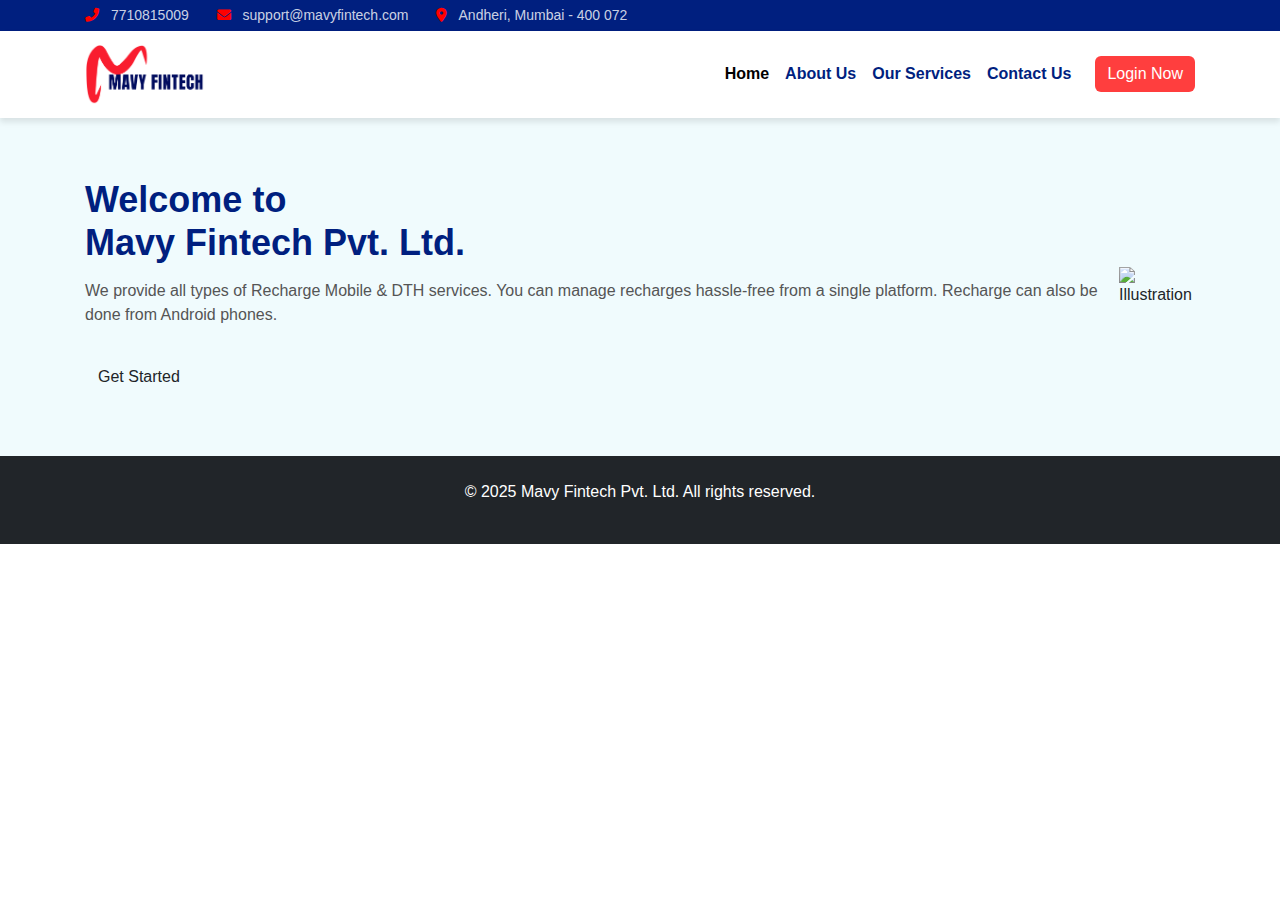
==== index.html @ a32005d6 "first commit" ====
<!DOCTYPE html>
<html lang="en">
<head>
  <meta charset="UTF-8">
  <meta name="viewport" content="width=device-width, initial-scale=1.0">
  <title>Mavy Fintech Pvt. Ltd.</title>
  <!-- Bootstrap CSS -->
  <link href="https://cdn.jsdelivr.net/npm/bootstrap@5.3.0-alpha1/dist/css/bootstrap.min.css" rel="stylesheet">
  <link href="css/bootstrap-grid.min.css" rel="stylesheet">
  <!-- OwlCarousel CSS -->
  <link rel="stylesheet" href="https://cdnjs.cloudflare.com/ajax/libs/OwlCarousel2/2.3.4/assets/owl.carousel.min.css">
  <link rel="stylesheet" href="https://cdnjs.cloudflare.com/ajax/libs/OwlCarousel2/2.3.4/assets/owl.theme.default.min.css">
  <!-- Font Awesome for Icons -->
  <link href="https://cdnjs.cloudflare.com/ajax/libs/font-awesome/6.0.0-beta3/css/all.min.css" rel="stylesheet">
    <!-- Styles.css -->
    <link href="css/styles.css" rel="stylesheet">
  <!-- Custom CSS -->
</head>
<body>

<!-- Top Bar -->
<div class="top-bar">
  <div class="container contact-info">
    <div>
      <i class="fas fa-phone-alt me-2" style="color: red;"></i> <span>7710815009</span>
      <i class="fas fa-envelope ms-4 me-2" style="color: red;"></i> <a href="mailto:support@mavyfintech.com"> <span>support@mavyfintech.com</span></a>
      <i class="fas fa-map-marker-alt ms-4 me-2" style="color: red;"></i> <span>Andheri, Mumbai - 400 072</span>
    </div>
  </div>
</div>

<!-- Navbar -->
<nav class="navbar navbar-expand-lg">
  <div class="container">
    <a class="navbar-brand" href="#">
      <img src="img/mavylogo.png" alt="Logo" style="width: 120px;">
    </a>
    <button class="navbar-toggler" type="button" data-bs-toggle="collapse" data-bs-target="#navbarNav">
      <span class="navbar-toggler-icon"></span>
    </button>
    <div class="collapse navbar-collapse" id="navbarNav">
      <ul class="navbar-nav ms-auto">
        <li class="nav-item"><a class="nav-link active" href="#">Home</a></li>
        <li class="nav-item"><a class="nav-link" href="#about">About Us</a></li>
        <li class="nav-item"><a class="nav-link" href="#services">Our Services</a></li>
        <li class="nav-item"><a class="nav-link" href="#contact">Contact Us</a></li>
      </ul>
      <a href="#login" class="btn ms-3">Login Now</a>
    </div>
  </div>
</nav>

<!-- Hero Section -->
<section class="hero-section">
  <div class="container">
    <div class="content">
      <div>
        <h1 class="hero-text">Welcome to <br>Mavy Fintech Pvt. Ltd.</h1>
        <p class="hero-subtext">We provide all types of Recharge Mobile & DTH services. You can manage recharges hassle-free from a single platform. Recharge can also be done from Android phones.</p>
        <a href="#" class="btn btn-red mt-3">Get Started</a>
      </div>
      <div>
        <img src="illustration.png" alt="Illustration">
      </div>
    </div>
  </div>
</section>

<!-- Footer -->
<footer class="text-center py-4 bg-dark text-white">
  <p>&copy; 2025 Mavy Fintech Pvt. Ltd. All rights reserved.</p>
</footer>

<!-- Scripts -->
<script src="https://cdn.jsdelivr.net/npm/bootstrap@5.3.0-alpha1/dist/js/bootstrap.bundle.min.js"></script>
<script src="https://cdnjs.cloudflare.com/ajax/libs/jquery/3.6.0/jquery.min.js"></script>
<script src="https://cdnjs.cloudflare.com/ajax/libs/OwlCarousel2/2.3.4/owl.carousel.min.js"></script>
<script>
  $(document).ready(function() {
    $('.owl-carousel').owlCarousel({
      loop: true,
      margin: 10,
      nav: true,
      responsive: {
        0: {
          items: 1
        },
        600: {
          items: 2
        },
        1000: {
          items: 3
        }
      }
    });
  });
</script>
</body>
</html>
---- css/styles.css ----
/* body {
  font-size: 16px;
  font-family: barlow, sans-serif;
  color: #666;
}

* {
  font-family: "Open Sans", sans-serif;
}

.bounce {
  -webkit-animation: float 1500ms infinite ease-in-out;
  animation: float 1500ms infinite ease-in-out;
}

.back-to-top {
  font-size: 24px;
  width: 45px;
  height: 45px;
  line-height: 42px;
  text-align: center;
  display: none;
  position: fixed;
  bottom: 230px;
  right: 20px;
  z-index: 999;
  border-radius: 5px;
  background: #f91d2f;
  -webkit-box-shadow: 0 5px 5px rgba(0, 0, 0, 0.2);
  box-shadow: 0 5px 5px rgba(0, 0, 0, 0.2);
  -webkit-transition: all 0.4s ease-in-out;
  transition: all 0.4s ease-in-out;
}

.back-to-top i {
  color: #fff;
}

a {
  color: #000;
  text-transform: inherit;
  text-decoration: none;
  -webkit-transition: all 0.3s ease;
  transition: all 0.3s ease;
}

.page-wrapper {
  overflow-x: hidden;
}

.header-wrap {
  position: absolute;
  top: 0;
  left: 0;
  width: 100%;
  z-index: 99;
  -webkit-transition: 0.4s;
  transition: 0.4s;
}

.header-wrap .header-top {
  padding: 10px 0 13px;
  background-color: #010c5e;
}

@media only screen and (min-width: 768px) {
  .close-sidebar,
  .mobile-sidebar {
    display: none;
  }
}

[class^="ri-"],
[class*=" ri-"] {
  font-family: "remixicon" !important;
  font-style: normal;
  -webkit-font-smoothing: antialiased;
  -moz-osx-font-smoothing: grayscale;
}

@media only screen and (min-width: 1600px) {
  .header-wrap.style1 .container,
  .header-wrap.style2 .container {
    max-width: 1520px;
  }
}

.list-style {
  margin: 0;
  padding: 0;
  list-style: none;
}

.header-wrap .header-top .header-top-left .contact-info li {
  display: inline-block;
  margin-right: 25px;
}

.list-style li {
  list-style: none;
}

.header-wrap.style1 .header-bottom {
  background: #fff;
}

.owl-carousel .owl-nav button.owl-prev,
.owl-carousel .owl-nav button.owl-next,
.social-profile.style1 li a,
.social-profile.style2 li a,
.search-area,
.content-feature-list.style1 li span,
.category-box.style2 ul li a span,
.feature-item-wrap .feature-item .feature-icon,
.feature-card.style3 .feature-info .feature-title span,
.service-card.style3 .service-icon,
.contact-item .contact-icon {
  -webkit-box-orient: vertical;
  -webkit-box-direction: normal;
  -ms-flex-direction: column;
  flex-direction: column;
  -webkit-box-pack: center;
  -ms-flex-pack: center;
  justify-content: center;
}

.owl-carousel .owl-nav button.owl-prev,
.owl-carousel .owl-nav button.owl-next,
.social-profile.style1 li a,
.social-profile.style2 li a,
.search-area,
.content-feature-list.style1 li span,
.category-box.style2 ul li a span,
.feature-item-wrap .feature-item .feature-icon,
.feature-card.style3 .feature-info .feature-title span,
.service-card.style3 .service-icon,
.contact-item .contact-icon,
.header-wrap .header-top .header-top-right,
.select-lang .navbar-language .dropdown-toggle,
.project-info-widget .project-info-list li,
.schedule-widget ul li,
.hero-wrap.style3 .hero-content .hero-btn,
.hero-wrap.style3 .hero-content .hero-btn .play-video,
.feature-card .feature-info .feature-title,
.service-card.style2 .service-info .service-title,
.service-card.style4 .service-info .service-title,
.feature-wrap .feature-content .feature-item-wrap .feature-item,
.testimonial-card .client-info-area,
.testimonial-card .client-info-area .client-info-wrap,
.testimonial-card-thumb .client-info-wrap,
.post-navigation,
.footer-wrap .footer-widget .social-link,
.project-info-widget .project-share,
.owl-carousel .owl-nav,
.pp-post-item,
.feature-item-wrap .feature-item,
.currency-card,
.service-card.style3,
.counter-card-wrap,
.contact-item,
.wp-block-quote,
.post-author,
.comment-item-wrap .comment-item {
  display: -webkit-box;
  display: -ms-flexbox;
  display: flex;
  -ms-flex-wrap: wrap;
  flex-wrap: wrap;
}


.search-area {
    position: fixed;
    top: 0;
    left: 50%;
    width: 0%;
    height: 100vh;
    visibility: hidden;
    background: rgba(0, 169, 164, .8);
    opacity: 0;
    z-index: 990;
    -webkit-transform: translateX(-50%);
    transform: translateX(-50%);
    -webkit-transition: .4s;
    transition: .4s;
}

.search-area .form-group {
    width: 100%;
}

.search-area .form-group input {
    width: 100%;
    background: 0 0;
    border: none;
    border-bottom: 1px solid rgba(255, 255, 255, .5);
    font-size: 20px;
    padding: 20px;
    color: #fff;
}

.search-area .close-searchbox {
    position: absolute;
    top: 15px;
    right: 10px;
    background: 0 0;
    border: none;
}

.search-area .close-searchbox i {
    color: #fff;
    font-size: 35px;
    font-weight: 300;
}

.ri-close-line:before {
    content: "\eb99";
}



.hero-wrap.style3 {
    position: relative;
    z-index: 1;
    overflow: hidden;
}

.hero-wrap {
    margin-top: 132px;
}

.bg-squeeze {
    background-color: #edf9f9;
}


.hero-wrap.style3 .hero-shape-one {
    position: absolute;
    top: 0;
    left: 50%;
    z-index: -1;
}

.hero-wrap.style3 .hero-shape-two {
    position: absolute;
    top: 50%;
    left: 0;
    -webkit-transform: translateY(-50%);
    transform: translateY(-50%);
    z-index: -1;
}

.hero-wrap.style3 .hero-shape-three {
    position: absolute;
    bottom: 0;
    right: 0;
    z-index: -1;
}

.hero-wrap.style3 .hero-shape-four {
    position: absolute;
    bottom: 100px;
    left: 50%;
    z-index: -1;
}

.animationFramesTwo {
    -webkit-animation: animationFramesTwo 15000ms infinite ease-in-out;
    animation: animationFramesTwo 15000ms infinite ease-in-out;
}

img {
    max-width: 100%;
    height: auto;
} */



@font-face {
    font-weight: 400;
    font-style:  normal;
    font-family: circular;
  
    src: url('chrome-extension://liecbddmkiiihnedobmlmillhodjkdmb/fonts/CircularXXWeb-Book.woff2') format('woff2');
  }
  
  @font-face {
    font-weight: 700;
    font-style:  normal;
    font-family: circular;
  
    src: url('chrome-extension://liecbddmkiiihnedobmlmillhodjkdmb/fonts/CircularXXWeb-Bold.woff2') format('woff2');
  }
  
  * {
    font-family: "Open Sans", sans-serif;
}

  /* Top Bar */
  .top-bar {
    background-color: #001f7f;
    color: white;
    padding: 5px 0;
    font-size: 14px;
  }

  .top-bar a {
    color: rgba(255, 255, 255, .8);
    text-decoration: none;
  }

  .top-bar span{
    color: rgba(255, 255, 255, .8);
  }
  .top-bar span:hover{
    color: white;
  }


  .top-bar .contact-info {
    display: flex;
    justify-content: space-between;
    align-items: center;
  }

  /* Navbar */
  .navbar {
    background-color: white;
    box-shadow: 0 4px 6px rgba(0, 0, 0, 0.1);
  }

  .navbar .nav-link {
    color: #001f7f;
    font-weight: bold;
  }

  .navbar .btn {
    background-color: #ff3e3e;
    color: white;
    border: none;
  }

  .navbar .btn:hover {
    background-color: #e02e2e;
  }

  .navbar-toggler{
    background: #F91D2F;
  }

  .navbar-toggler-icon{
    color: #fff !important; 
  }

  /* Hero Section */
  .hero-section {
    background-color: #f0fbfd;
    padding: 60px 0;
  }

  .hero-section .content {
    display: flex;
    align-items: center;
    justify-content: space-between;
  }

  .hero-section .hero-text {
    font-size: 36px;
    font-weight: bold;
    color: #001f7f;
  }

  .hero-section .hero-subtext {
    font-size: 16px;
    color: #555;
    margin: 15px 0;
  }

  .hero-section img {
    max-width: 100%;
  }
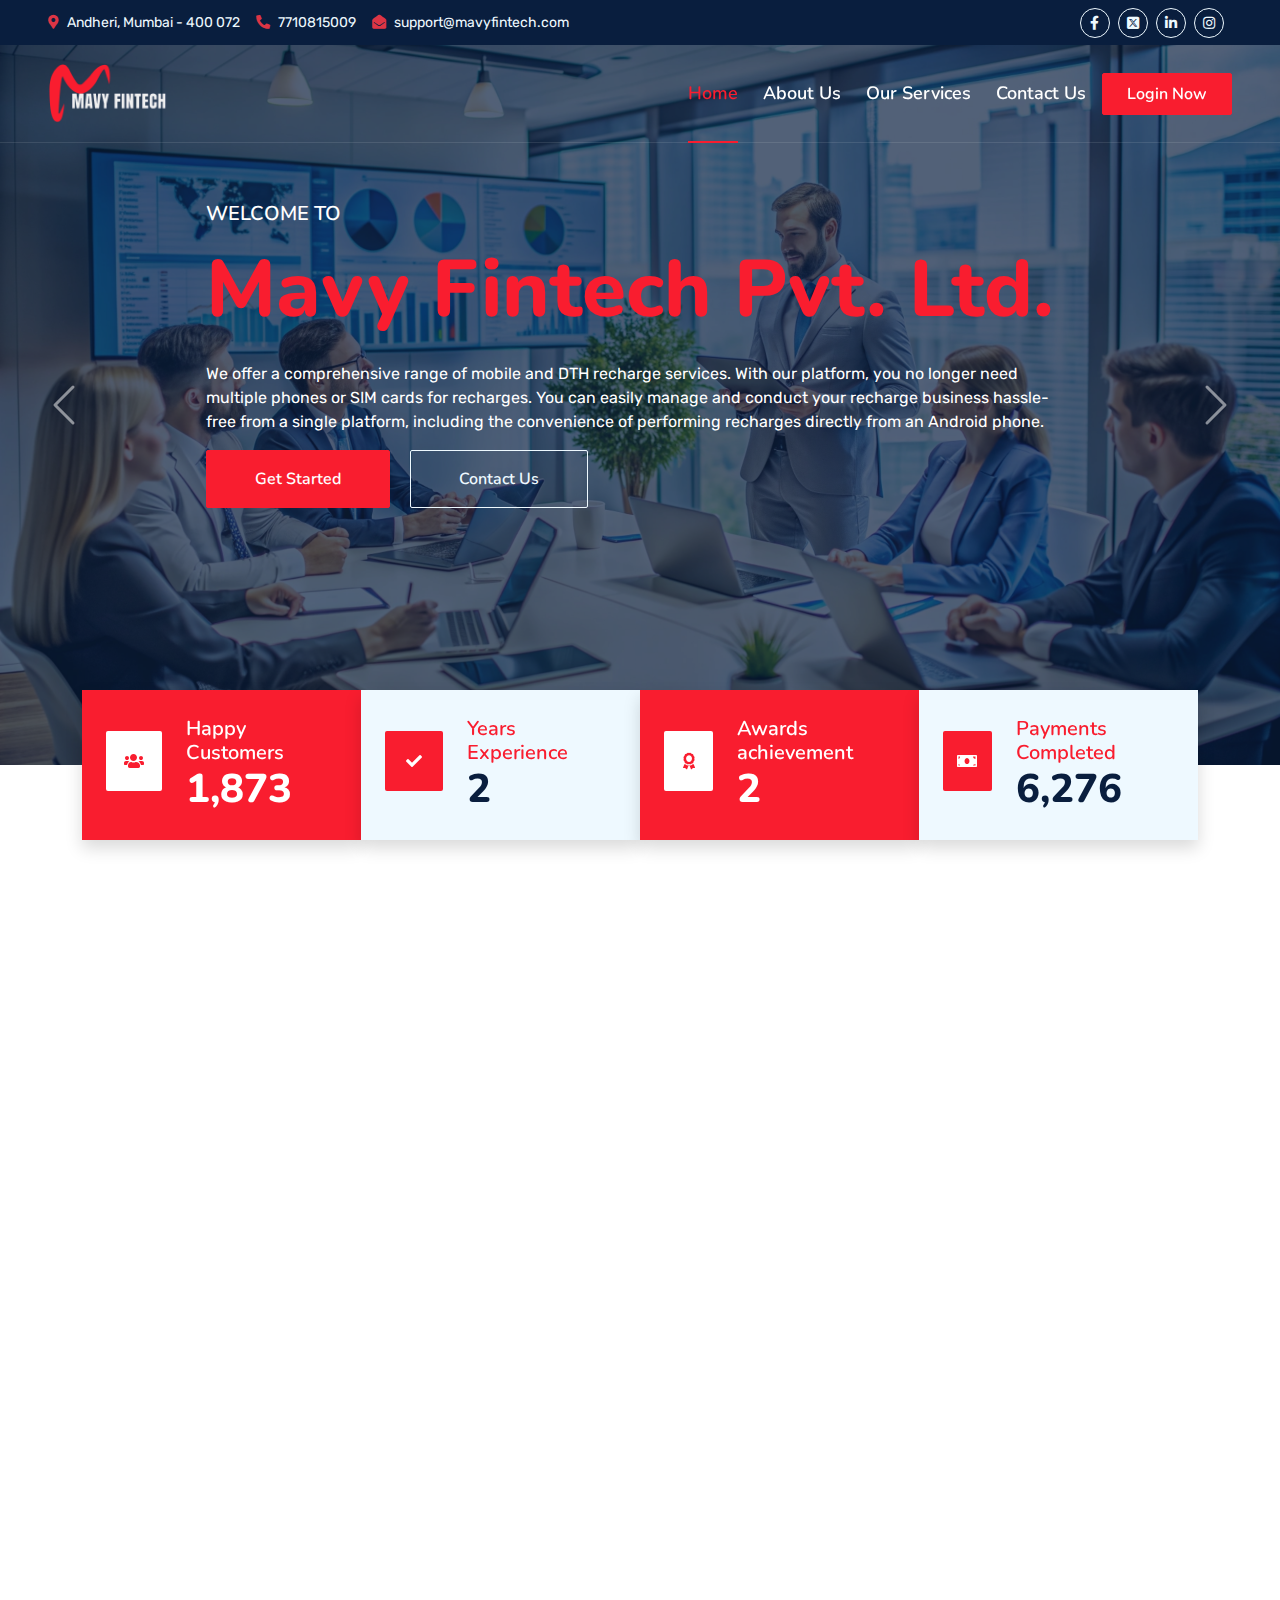
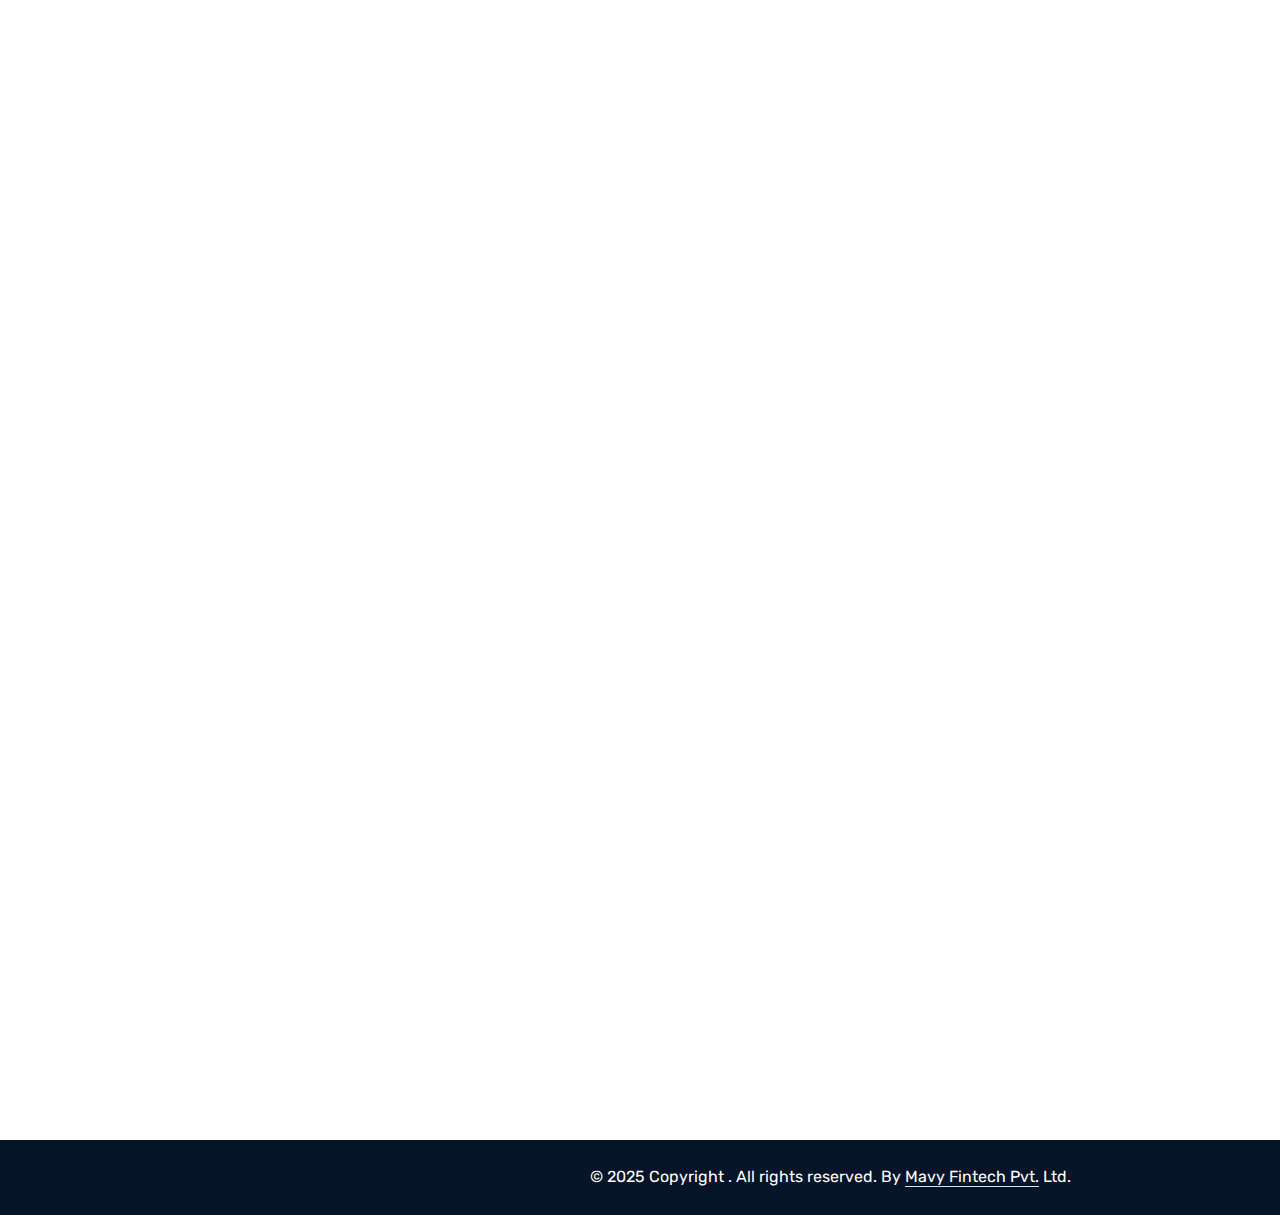
==== commit 45448b8a: "second commit" ====
--- a/index.html
+++ b/index.html
@@ -1,99 +1,1253 @@
 <!DOCTYPE html>
 <html lang="en">
-<head>
-  <meta charset="UTF-8">
-  <meta name="viewport" content="width=device-width, initial-scale=1.0">
-  <title>Mavy Fintech Pvt. Ltd.</title>
-  <!-- Bootstrap CSS -->
-  <link href="https://cdn.jsdelivr.net/npm/bootstrap@5.3.0-alpha1/dist/css/bootstrap.min.css" rel="stylesheet">
-  <link href="css/bootstrap-grid.min.css" rel="stylesheet">
-  <!-- OwlCarousel CSS -->
-  <link rel="stylesheet" href="https://cdnjs.cloudflare.com/ajax/libs/OwlCarousel2/2.3.4/assets/owl.carousel.min.css">
-  <link rel="stylesheet" href="https://cdnjs.cloudflare.com/ajax/libs/OwlCarousel2/2.3.4/assets/owl.theme.default.min.css">
-  <!-- Font Awesome for Icons -->
-  <link href="https://cdnjs.cloudflare.com/ajax/libs/font-awesome/6.0.0-beta3/css/all.min.css" rel="stylesheet">
-    <!-- Styles.css -->
-    <link href="css/styles.css" rel="stylesheet">
-  <!-- Custom CSS -->
-</head>
-<body>
-
-<!-- Top Bar -->
-<div class="top-bar">
-  <div class="container contact-info">
-    <div>
-      <i class="fas fa-phone-alt me-2" style="color: red;"></i> <span>7710815009</span>
-      <i class="fas fa-envelope ms-4 me-2" style="color: red;"></i> <a href="mailto:support@mavyfintech.com"> <span>support@mavyfintech.com</span></a>
-      <i class="fas fa-map-marker-alt ms-4 me-2" style="color: red;"></i> <span>Andheri, Mumbai - 400 072</span>
+  <head>
+    <meta charset="utf-8" />
+    <title>Mavy Fintech Private Limited</title>
+    <meta content="width=device-width, initial-scale=1.0" name="viewport" />
+    <meta content="Free HTML Templates" name="keywords" />
+    <meta content="Free HTML Templates" name="description" />
+
+    <!-- Favicon -->
+    <link href="img/mavy-logo.png" rel="icon">
+
+    <!-- Google Web Fonts -->
+    <link rel="preconnect" href="https://fonts.googleapis.com" />
+    <link rel="preconnect" href="https://fonts.gstatic.com" crossorigin />
+    <link
+      href="https://fonts.googleapis.com/css2?family=Nunito:wght@400;600;700;800&family=Rubik:wght@400;500;600;700&display=swap"
+      rel="stylesheet"
+    />
+
+    <link
+      href="https://cdnjs.cloudflare.com/ajax/libs/font-awesome/6.7.2/css/all.min.css"
+      rel="stylesheet"
+    />
+    <!-- Icon Font Stylesheet -->
+    <link
+      href="https://cdnjs.cloudflare.com/ajax/libs/font-awesome/5.10.0/css/all.min.css"
+      rel="stylesheet"
+    />
+    <link
+      href="https://cdn.jsdelivr.net/npm/bootstrap-icons@1.4.1/font/bootstrap-icons.css"
+      rel="stylesheet"
+    />
+
+    <!-- Libraries Stylesheet -->
+    <link href="lib/owlcarousel/assets/owl.carousel.min.css" rel="stylesheet" />
+    <link href="lib/animate/animate.min.css" rel="stylesheet" />
+
+    <!-- Customized Bootstrap Stylesheet -->
+    <link href="css/bootstrap.min.css" rel="stylesheet" />
+
+    <!-- Template Stylesheet -->
+    <link href="css/style.css" rel="stylesheet" />
+  </head>
+
+  <body>
+    <!-- Spinner Start -->
+    <div
+      id="spinner"
+      class="show bg-white position-fixed translate-middle w-100 vh-100 top-50 start-50 d-flex align-items-center justify-content-center"
+    >
+      <div class="spinner"></div>
     </div>
-  </div>
-</div>
-
-<!-- Navbar -->
-<nav class="navbar navbar-expand-lg">
-  <div class="container">
-    <a class="navbar-brand" href="#">
-      <img src="img/mavylogo.png" alt="Logo" style="width: 120px;">
-    </a>
-    <button class="navbar-toggler" type="button" data-bs-toggle="collapse" data-bs-target="#navbarNav">
-      <span class="navbar-toggler-icon"></span>
-    </button>
-    <div class="collapse navbar-collapse" id="navbarNav">
-      <ul class="navbar-nav ms-auto">
-        <li class="nav-item"><a class="nav-link active" href="#">Home</a></li>
-        <li class="nav-item"><a class="nav-link" href="#about">About Us</a></li>
-        <li class="nav-item"><a class="nav-link" href="#services">Our Services</a></li>
-        <li class="nav-item"><a class="nav-link" href="#contact">Contact Us</a></li>
-      </ul>
-      <a href="#login" class="btn ms-3">Login Now</a>
+    <!-- Spinner End -->
+
+    <!-- Topbar Start -->
+    <div class="container-fluid bg-dark px-5 d-none d-lg-block">
+      <div class="row gx-0">
+        <div class="col-lg-8 text-center text-lg-start mb-2 mb-lg-0">
+          <div class="d-inline-flex align-items-center" style="height: 45px">
+            <small class="me-3 text-light"
+              ><i class="fa fa-map-marker-alt me-2 text-danger"></i>Andheri,
+              Mumbai - 400 072</small
+            >
+            <small class="me-3 text-light"
+              ><i class="fa fa-phone-alt me-2 text-danger"></i>7710815009</small
+            >
+            <small class="text-light"
+              ><i class="fa fa-envelope-open me-2 text-danger"></i
+              >support@mavyfintech.com</small
+            >
+          </div>
+        </div>
+        <div class="col-lg-4 text-center text-lg-end">
+          <div class="d-inline-flex align-items-center" style="height: 45px">
+            <a
+              class="btn btn-sm btn-outline-light btn-sm-square rounded-circle me-2"
+              href="https://www.facebook.com/mavyfintech"
+              ><i class="fab fa-facebook-f fw-normal"></i
+            ></a>
+            <a
+              class="btn btn-sm btn-outline-light btn-sm-square rounded-circle me-2"
+              href="https://x.com/Mavyfintech"
+              ><i class="fa-brands fa-square-x-twitter"></i
+            ></a>
+            <a
+              class="btn btn-sm btn-outline-light btn-sm-square rounded-circle me-2"
+              href="https://www.linkedin.com/company/mavy-fintech/"
+              ><i class="fab fa-linkedin-in fw-normal"></i
+            ></a>
+            <a
+              class="btn btn-sm btn-outline-light btn-sm-square rounded-circle me-2"
+              href="https://www.instagram.com/mavyfintech/"
+              ><i class="fab fa-instagram fw-normal"></i
+            ></a>
+          </div>
+        </div>
+      </div>
     </div>
-  </div>
-</nav>
-
-<!-- Hero Section -->
-<section class="hero-section">
-  <div class="container">
-    <div class="content">
-      <div>
-        <h1 class="hero-text">Welcome to <br>Mavy Fintech Pvt. Ltd.</h1>
-        <p class="hero-subtext">We provide all types of Recharge Mobile & DTH services. You can manage recharges hassle-free from a single platform. Recharge can also be done from Android phones.</p>
-        <a href="#" class="btn btn-red mt-3">Get Started</a>
-      </div>
-      <div>
-        <img src="illustration.png" alt="Illustration">
+    <!-- Topbar End -->
+
+    <!-- Navbar & Carousel Start -->
+    <div class="container-fluid position-relative p-0">
+      <nav class="navbar navbar-expand-lg navbar-dark px-5 py-3 py-lg-0">
+        <a href="index.html" class="navbar-brand p-0">
+          <img
+            id="logo"
+            src="img/mavy-logo-change.png"
+            alt="Image"
+            style="width: 120px"
+          />
+        </a>
+        <button
+          class="navbar-toggler"
+          type="button"
+          data-bs-toggle="collapse"
+          data-bs-target="#navbarCollapse"
+        >
+          <span class="fa fa-bars"></span>
+        </button>
+        <div class="collapse navbar-collapse" id="navbarCollapse">
+          <div class="navbar-nav ms-auto py-0">
+            <a href="index.html" class="nav-item nav-link active">Home</a>
+            <a href="about.html" class="nav-item nav-link">About Us</a>
+            <a href="service.html" class="nav-item nav-link">Our Services</a>
+            <!-- <div class="nav-item dropdown">
+              <a
+                href="#"
+                class="nav-link dropdown-toggle"
+                data-bs-toggle="dropdown"
+                >Pages</a
+              >
+              <div class="dropdown-menu m-0">
+                <a href="price.html" class="dropdown-item">Pricing Plan</a>
+                <a href="feature.html" class="dropdown-item">Our features</a>
+                <a href="team.html" class="dropdown-item">Team Members</a>
+                <a href="testimonial.html" class="dropdown-item">Testimonial</a>
+                <a href="quote.html" class="dropdown-item">Free Quote</a>
+              </div>
+            </div> -->
+            <a href="contact.html" class="nav-item nav-link">Contact Us</a>
+          </div>
+          <a href="#" class="btn btn-primary py-2 px-4 ms-3">Login Now</a>
+        </div>
+      </nav>
+
+      <div
+        id="header-carousel"
+        class="carousel slide carousel-fade"
+        data-bs-ride="carousel"
+      >
+        <div class="carousel-inner">
+          <div class="carousel-item active">
+            <img
+              class="w-100"
+              src="img/business-meeting-modern-office.jpg"
+              alt="Image"
+            />
+            <div
+              class="carousel-caption d-flex flex-column align-items-center justify-content-center"
+            >
+              <div
+                class="p-3 text-lg-start"
+                style="max-width: 900px; margin-top: -100px"
+              >
+                <h5 class="text-white text-uppercase mb-3 animated slideInDown">
+                  Welcome to
+                </h5>
+                <h1 class="display-1 text-primary mb-md-4 animated zoomIn">
+                  Mavy Fintech Pvt. Ltd.
+                </h1>
+                <p>
+                  We offer a comprehensive range of mobile and DTH recharge
+                  services. With our platform, you no longer need multiple
+                  phones or SIM cards for recharges. You can easily manage and
+                  conduct your recharge business hassle-free from a single
+                  platform, including the convenience of performing recharges
+                  directly from an Android phone.
+                </p>
+                <a
+                  href="service.html"
+                  class="btn btn-primary py-md-3 px-md-5 me-3 animated slideInLeft"
+                  >Get Started</a
+                >
+                <a
+                  href="contact.html"
+                  class="btn btn-outline-light py-md-3 px-md-5 animated slideInRight"
+                  >Contact Us</a
+                >
+              </div>
+            </div>
+          </div>
+          <div class="carousel-item">
+            <img
+              class="w-100"
+              src="img/istockphoto-1313421354-612x612.jpg"
+              alt="Image"
+            />
+            <div
+              class="carousel-caption d-flex flex-column align-items-center justify-content-center"
+            >
+              <div
+                class="p-3 text-lg-start"
+                style="max-width: 900px; margin-top: -100px"
+              >
+                <h5 class="text-white text-uppercase mb-3 animated slideInDown">
+                  Online Payment System
+                </h5>
+                <h1 class="display-1 text-primary mb-md-4 animated zoomIn">
+                  Secured & Easy Online Payment Solution
+                </h1>
+                <p>
+                  Mavy Fintech Pvt. Ltd. is committed to providing seamless,
+                  fast and secure banking financial and payment services to
+                  end-to-end society. Ours is a tech driven company, focusing on
+                  alternate payment technologies.
+                </p>
+                <a
+                  href="service.html"
+                  class="btn btn-primary py-md-3 px-md-5 me-3 animated slideInLeft"
+                  >Get Started</a
+                >
+                <a
+                  href="contact.html"
+                  class="btn btn-outline-light py-md-3 px-md-5 animated slideInRight"
+                  >Contact Us</a
+                >
+              </div>
+            </div>
+          </div>
+        </div>
+        <button
+          class="carousel-control-prev"
+          type="button"
+          data-bs-target="#header-carousel"
+          data-bs-slide="prev"
+        >
+          <span class="carousel-control-prev-icon" aria-hidden="true"></span>
+          <span class="visually-hidden">Previous</span>
+        </button>
+        <button
+          class="carousel-control-next"
+          type="button"
+          data-bs-target="#header-carousel"
+          data-bs-slide="next"
+        >
+          <span class="carousel-control-next-icon" aria-hidden="true"></span>
+          <span class="visually-hidden">Next</span>
+        </button>
       </div>
     </div>
-  </div>
-</section>
-
-<!-- Footer -->
-<footer class="text-center py-4 bg-dark text-white">
-  <p>&copy; 2025 Mavy Fintech Pvt. Ltd. All rights reserved.</p>
-</footer>
-
-<!-- Scripts -->
-<script src="https://cdn.jsdelivr.net/npm/bootstrap@5.3.0-alpha1/dist/js/bootstrap.bundle.min.js"></script>
-<script src="https://cdnjs.cloudflare.com/ajax/libs/jquery/3.6.0/jquery.min.js"></script>
-<script src="https://cdnjs.cloudflare.com/ajax/libs/OwlCarousel2/2.3.4/owl.carousel.min.js"></script>
-<script>
-  $(document).ready(function() {
-    $('.owl-carousel').owlCarousel({
-      loop: true,
-      margin: 10,
-      nav: true,
-      responsive: {
-        0: {
-          items: 1
-        },
-        600: {
-          items: 2
-        },
-        1000: {
-          items: 3
-        }
-      }
-    });
-  });
-</script>
-</body>
-</html>+    <!-- Navbar & Carousel End -->
+
+    <!-- Full Screen Search Start -->
+    <div class="modal fade" id="searchModal" tabindex="-1">
+      <div class="modal-dialog modal-fullscreen">
+        <div class="modal-content" style="background: rgba(9, 30, 62, 0.7)">
+          <div class="modal-header border-0">
+            <button
+              type="button"
+              class="btn bg-white btn-close"
+              data-bs-dismiss="modal"
+              aria-label="Close"
+            ></button>
+          </div>
+          <div
+            class="modal-body d-flex align-items-center justify-content-center"
+          >
+            <div class="input-group" style="max-width: 600px">
+              <input
+                type="text"
+                class="form-control bg-transparent border-primary p-3"
+                placeholder="Type search keyword"
+              />
+              <button class="btn btn-primary px-4">
+                <i class="bi bi-search"></i>
+              </button>
+            </div>
+          </div>
+        </div>
+      </div>
+    </div>
+    <!-- Full Screen Search End -->
+
+    <!-- Facts Start -->
+    <div class="container-fluid facts py-5 pt-lg-0">
+      <div class="container py-5 pt-lg-0">
+        <div class="row gx-0">
+          <div class="col-lg-3 wow zoomIn" data-wow-delay="0.1s">
+            <div
+              class="bg-primary shadow d-flex align-items-center justify-content-center p-4"
+              style="height: 150px"
+            >
+              <div
+                class="bg-white d-flex align-items-center justify-content-center rounded mb-2"
+                style="width: 60px; height: 60px"
+              >
+                <i class="fa fa-users text-primary"></i>
+              </div>
+              <div class="ps-4">
+                <h5 class="text-white mb-0">Happy Customers</h5>
+                <h1 class="text-white mb-0" data-toggle="counter-up">5,430</h1>
+              </div>
+            </div>
+          </div>
+          <div class="col-lg-3 wow zoomIn" data-wow-delay="0.3s">
+            <div
+              class="bg-light shadow d-flex align-items-center justify-content-center p-4"
+              style="height: 150px"
+            >
+              <div
+                class="bg-primary d-flex align-items-center justify-content-center rounded mb-2"
+                style="width: 60px; height: 60px"
+              >
+                <i class="fa fa-check text-white"></i>
+              </div>
+              <div class="ps-4">
+                <h5 class="text-primary mb-0">Years Experience</h5>
+                <h1 class="mb-0" data-toggle="counter-up">5</h1>
+              </div>
+            </div>
+          </div>
+          <div class="col-lg-3 wow zoomIn" data-wow-delay="0.6s">
+            <div
+              class="bg-primary shadow d-flex align-items-center justify-content-center p-4"
+              style="height: 150px"
+            >
+              <div
+                class="bg-white d-flex align-items-center justify-content-center rounded mb-2"
+                style="width: 60px; height: 60px"
+              >
+                <i class="fa fa-award text-primary"></i>
+              </div>
+              <div class="ps-4">
+                <h5 class="text-white mb-0">Awards achievement</h5>
+                <h1 class="text-white mb-0" data-toggle="counter-up">6</h1>
+              </div>
+            </div>
+          </div>
+          <div class="col-lg-3 wow zoomIn" data-wow-delay="0.3s">
+            <div
+              class="bg-light shadow d-flex align-items-center justify-content-center p-4"
+              style="height: 150px"
+            >
+              <div
+                class="bg-primary d-flex align-items-center justify-content-center rounded mb-2"
+                style="width: 60px; height: 60px"
+              >
+                <i class="fa fa-money-bill text-white"></i>
+              </div>
+              <div class="ps-4">
+                <h5 class="text-primary mb-0">Payments Completed</h5>
+                <h1 class="mb-0" data-toggle="counter-up">18,460</h1>
+              </div>
+            </div>
+          </div>
+        </div>
+      </div>
+    </div>
+    <!-- Facts Start -->
+
+    <!-- About Start -->
+    <!-- <div class="container-fluid py-5 wow fadeInUp" data-wow-delay="0.1s">
+      <div class="container py-5">
+        <div class="row g-5">
+          <div class="col-lg-7">
+            <div class="section-title position-relative pb-3 mb-5">
+              <h5 class="fw-bold text-primary text-uppercase">About Us</h5>
+              <h1 class="mb-3" style="font-size: 2.5rem; font-weight: bold">
+                Empowering IT Solutions with World-Class Payment Technologies
+              </h1>
+            </div>
+            <p style="font-size: 1.1rem; color: #555; line-height: 1.6">
+              <strong>Mavy Fintech Pvt. Ltd.</strong>, a product of Mavy Fintech
+              Pvt. Ltd., is an IT and Recharge services provider company that
+              caters to IT market requirements and custom software solutions. As
+              a tech-driven company, we focus on delivering alternate payment
+              technologies with unparalleled efficiency.
+            </p>
+            <div class="row g-0 mb-3">
+              <div class="col-sm-6 wow zoomIn" data-wow-delay="0.2s">
+                <h5 class="mb-3">
+                  <i class="fa fa-check text-primary me-3"></i>Highest
+                  Commission
+                </h5>
+                <h5 class="mb-3">
+                  <i class="fa fa-check text-primary me-3"></i>Premium Features
+                </h5>
+              </div>
+              <div class="col-sm-6 wow zoomIn" data-wow-delay="0.4s">
+                <h5 class="mb-3">
+                  <i class="fa fa-check text-primary me-3"></i>24/7 Support
+                </h5>
+              </div>
+            </div>
+            <div
+              class="d-flex align-items-center mb-4 wow fadeIn"
+              data-wow-delay="0.6s"
+            >
+            </div>
+            <a
+              href="about.html"
+              class="btn btn-primary py-3 px-5 mt-3 wow zoomIn"
+              data-wow-delay="0.9s"
+              >Know More</a
+            >
+          </div>
+          <div
+            class="col-lg-5 text-center py-5"
+            style="position: relative; min-height: 500px; overflow: hidden"
+          >
+            <h1
+              style="
+                font-size: 2.2rem;
+                font-weight: bold;
+                margin-bottom: 20px;
+              "
+            >
+              Our Core Team
+            </h1>
+            <div
+              style="
+                position: relative;
+                height: 400px;
+                overflow: hidden;
+                border-radius: 20px;
+                /* box-shadow: 0 8px 20px rgba(0, 0, 0, 0.15); */
+              "
+            >
+              <img
+                class="wow zoomIn"
+                data-wow-delay="0.9s"
+                src="img/mavygroup.png"
+                alt="Mavy Group"
+                style="
+                  width: 100%;
+                  height: 100%;
+                  object-fit: cover;
+                  border-radius: 20px;
+                  transition: transform 0.4s ease-in-out;
+                "
+                onmouseover="this.style.transform='scale(1.08)';"
+                onmouseout="this.style.transform='scale(1)';"
+              />
+            </div>
+          </div>
+        </div>
+      </div>
+    </div> -->
+    <!-- About End -->
+
+    <!-- Features Start -->
+    <div class="container-fluid py-5 wow fadeInUp" data-wow-delay="0.1s">
+      <div class="container py-5">
+        <div
+          class="section-title text-center position-relative pb-3 mb-5 mx-auto"
+          style="max-width: 600px"
+        >
+          <h5 class="fw-bold text-primary text-uppercase">Why Choose Us</h5>
+          <h1 class="mb-0">Get World Class & Fastest Online Payment Service</h1>
+        </div>
+        <div class="row g-5">
+          <div class="col-lg-4">
+            <div class="row g-5">
+              <div class="col-12 wow zoomIn" data-wow-delay="0.2s">
+                <div
+                  class="bg-primary rounded d-flex align-items-center justify-content-center mb-3"
+                  style="width: 60px; height: 60px"
+                >
+                  <i class="fa fa-cubes text-white"></i>
+                </div>
+                <h4>Highest Commission</h4>
+                <p class="mb-0">
+                  We are Provide Highest Commission and Margins for all Agents
+                  in over india.
+                </p>
+              </div>
+              <div class="col-12 wow zoomIn" data-wow-delay="0.6s">
+                <div
+                  class="bg-primary rounded d-flex align-items-center justify-content-center mb-3"
+                  style="width: 60px; height: 60px"
+                >
+                  <i class="fa fa-award text-white"></i>
+                </div>
+                <h4>Premium Features</h4>
+                <p class="mb-0">
+                  Our Company is Recognition in startup India program by Govt.
+                  of India so it's Safe and Secure.
+                </p>
+              </div>
+            </div>
+          </div>
+          <div
+            class="col-lg-4 wow zoomIn"
+            data-wow-delay="0.9s"
+            style="min-height: 350px"
+          >
+            <div class="position-relative h-100">
+              <img
+                class="position-absolute w-100 h-100 rounded wow zoomIn"
+                data-wow-delay="0.1s"
+                src="img/smiling-woman-with-smartphone.jpg"
+                style="object-fit: cover"
+              />
+            </div>
+          </div>
+          <div class="col-lg-4">
+            <div class="row g-5">
+              <div class="col-12 wow zoomIn" data-wow-delay="0.4s">
+                <div
+                  class="bg-primary rounded d-flex align-items-center justify-content-center mb-3"
+                  style="width: 60px; height: 60px"
+                >
+                  <i class="fa fa-users-cog text-white"></i>
+                </div>
+                <h4>Professional Staff</h4>
+                <p class="mb-0">
+                  Skilled teams in customer support, operations, IT, HR, and
+                  accounts delivering excellence and innovation.
+                </p>
+              </div>
+              <div class="col-12 wow zoomIn" data-wow-delay="0.8s">
+                <div
+                  class="bg-primary rounded d-flex align-items-center justify-content-center mb-3"
+                  style="width: 60px; height: 60px"
+                >
+                  <i class="fa fa-phone-alt text-white"></i>
+                </div>
+                <h4>Live Support</h4>
+                <p class="mb-0">Anytime we are ready for Customer support.</p>
+              </div>
+            </div>
+          </div>
+        </div>
+      </div>
+    </div>
+    <!-- Features Start -->
+
+    <!-- Service Start -->
+    <div class="container-fluid py-5 wow fadeInUp" data-wow-delay="0.1s">
+      <div class="container py-5 service-section">
+        <div
+          class="section-title text-center position-relative pb-3 mb-5 mx-auto"
+          style="max-width: 600px"
+        >
+          <h5 class="fw-bold text-primary text-uppercase">Our Services</h5>
+          <h1 class="mb-0">Services We Provide</h1>
+        </div>
+        <div class="row g-5">
+          <div class="col-lg-6 col-md-6 wow zoomIn" data-wow-delay="0.3s">
+            <div
+              class="service-item bg-light rounded d-flex flex-column align-items-center justify-content-center text-center"
+            >
+              <div class="service-icon">
+                <img src="img/card-payment.png" style="width: 50px" />
+              </div>
+              <h4 class="mb-3">Recharge</h4>
+              <p class="m-0">
+                We offer a fast and secure platform for recharging services
+                through our website and mobile app, MS Digital Solution,
+                supporting all major mobile operators such as Airtel, VI
+                (Vodafone Idea), BSNL, Tata Docomo, Reliance Jio, and more.
+              </p>
+            </div>
+          </div>
+          <div class="col-lg-6 col-md-6 wow zoomIn" data-wow-delay="0.6s">
+            <div
+              class="service-item bg-light rounded d-flex flex-column align-items-center justify-content-center text-center"
+            >
+              <div class="service-icon">
+                <img src="img/coding.png" style="width: 50px" />
+              </div>
+              <h4 class="mb-3">BBPS</h4>
+              <p class="m-0">
+                We also provide bill payment services through BBPS, covering all
+                major operators such as postpaid, landline, broadband,
+                electricity, water, gas, FASTag, insurance, and loan EMIs, with
+                an attractive commission structure.
+              </p>
+              <!-- <a class="btn btn-lg btn-primary rounded" href="">
+                <i class="bi bi-arrow-right"></i>
+              </a> -->
+            </div>
+          </div>
+        </div>
+      </div>
+    </div>
+    <!-- Service End -->
+
+    <!-- Pricing Plan Start -->
+    <!-- <div class="container-fluid py-5 wow fadeInUp" data-wow-delay="0.1s">
+      <div class="container py-5">
+        <div
+          class="section-title text-center position-relative pb-3 mb-5 mx-auto"
+          style="max-width: 600px"
+        >
+          <h5 class="fw-bold text-primary text-uppercase">Pricing Plans</h5>
+          <h1 class="mb-0">
+            We are Offering Competitive Prices for Our Clients
+          </h1>
+        </div>
+        <div class="row g-0">
+          <div class="col-lg-4 wow slideInUp" data-wow-delay="0.6s">
+            <div class="bg-light rounded">
+              <div class="border-bottom py-4 px-5 mb-4">
+                <h4 class="text-primary mb-1">Basic Plan</h4>
+                <small class="text-uppercase">For Small Size Business</small>
+              </div>
+              <div class="p-5 pt-0">
+                <h1 class="display-5 mb-3">
+                  <small
+                    class="align-top"
+                    style="font-size: 22px; line-height: 45px"
+                    >$</small
+                  >49.00<small
+                    class="align-bottom"
+                    style="font-size: 16px; line-height: 40px"
+                    >/ Month</small
+                  >
+                </h1>
+                <div class="d-flex justify-content-between mb-3">
+                  <span>HTML5 & CSS3</span
+                  ><i class="fa fa-check text-primary pt-1"></i>
+                </div>
+                <div class="d-flex justify-content-between mb-3">
+                  <span>Bootstrap v5</span
+                  ><i class="fa fa-check text-primary pt-1"></i>
+                </div>
+                <div class="d-flex justify-content-between mb-3">
+                  <span>Responsive Layout</span
+                  ><i class="fa fa-times text-danger pt-1"></i>
+                </div>
+                <div class="d-flex justify-content-between mb-2">
+                  <span>Cross-browser Support</span
+                  ><i class="fa fa-times text-danger pt-1"></i>
+                </div>
+                <a href="" class="btn btn-primary py-2 px-4 mt-4">Order Now</a>
+              </div>
+            </div>
+          </div>
+          <div class="col-lg-4 wow slideInUp" data-wow-delay="0.3s">
+            <div
+              class="bg-white rounded shadow position-relative"
+              style="z-index: 1"
+            >
+              <div class="border-bottom py-4 px-5 mb-4">
+                <h4 class="text-primary mb-1">Standard Plan</h4>
+                <small class="text-uppercase">For Medium Size Business</small>
+              </div>
+              <div class="p-5 pt-0">
+                <h1 class="display-5 mb-3">
+                  <small
+                    class="align-top"
+                    style="font-size: 22px; line-height: 45px"
+                    >$</small
+                  >99.00<small
+                    class="align-bottom"
+                    style="font-size: 16px; line-height: 40px"
+                    >/ Month</small
+                  >
+                </h1>
+                <div class="d-flex justify-content-between mb-3">
+                  <span>HTML5 & CSS3</span
+                  ><i class="fa fa-check text-primary pt-1"></i>
+                </div>
+                <div class="d-flex justify-content-between mb-3">
+                  <span>Bootstrap v5</span
+                  ><i class="fa fa-check text-primary pt-1"></i>
+                </div>
+                <div class="d-flex justify-content-between mb-3">
+                  <span>Responsive Layout</span
+                  ><i class="fa fa-check text-primary pt-1"></i>
+                </div>
+                <div class="d-flex justify-content-between mb-2">
+                  <span>Cross-browser Support</span
+                  ><i class="fa fa-times text-danger pt-1"></i>
+                </div>
+                <a href="" class="btn btn-primary py-2 px-4 mt-4">Order Now</a>
+              </div>
+            </div>
+          </div>
+          <div class="col-lg-4 wow slideInUp" data-wow-delay="0.9s">
+            <div class="bg-light rounded">
+              <div class="border-bottom py-4 px-5 mb-4">
+                <h4 class="text-primary mb-1">Advanced Plan</h4>
+                <small class="text-uppercase">For Large Size Business</small>
+              </div>
+              <div class="p-5 pt-0">
+                <h1 class="display-5 mb-3">
+                  <small
+                    class="align-top"
+                    style="font-size: 22px; line-height: 45px"
+                    >$</small
+                  >149.00<small
+                    class="align-bottom"
+                    style="font-size: 16px; line-height: 40px"
+                    >/ Month</small
+                  >
+                </h1>
+                <div class="d-flex justify-content-between mb-3">
+                  <span>HTML5 & CSS3</span
+                  ><i class="fa fa-check text-primary pt-1"></i>
+                </div>
+                <div class="d-flex justify-content-between mb-3">
+                  <span>Bootstrap v5</span
+                  ><i class="fa fa-check text-primary pt-1"></i>
+                </div>
+                <div class="d-flex justify-content-between mb-3">
+                  <span>Responsive Layout</span
+                  ><i class="fa fa-check text-primary pt-1"></i>
+                </div>
+                <div class="d-flex justify-content-between mb-2">
+                  <span>Cross-browser Support</span
+                  ><i class="fa fa-check text-primary pt-1"></i>
+                </div>
+                <a href="" class="btn btn-primary py-2 px-4 mt-4">Order Now</a>
+              </div>
+            </div>
+          </div>
+        </div>
+      </div>
+    </div> -->
+    <!-- Pricing Plan End -->
+
+    <!-- Quote Start -->
+    <!-- <div class="container-fluid py-5 wow fadeInUp" data-wow-delay="0.1s">
+      <div class="container py-5">
+        <div class="row g-5">
+          <div class="col-lg-7">
+            <div class="section-title position-relative pb-3 mb-5">
+              <h5 class="fw-bold text-primary text-uppercase">
+                Request A Quote
+              </h5>
+              <h1 class="mb-0">
+                Need A Free Quote? Please Feel Free to Contact Us
+              </h1>
+            </div>
+            <div class="row gx-3">
+              <div class="col-sm-6 wow zoomIn" data-wow-delay="0.2s">
+                <h5 class="mb-4">
+                  <i class="fa fa-reply text-primary me-3"></i>Reply within 24
+                  hours
+                </h5>
+              </div>
+              <div class="col-sm-6 wow zoomIn" data-wow-delay="0.4s">
+                <h5 class="mb-4">
+                  <i class="fa fa-phone-alt text-primary me-3"></i>24 hrs
+                  telephone support
+                </h5>
+              </div>
+            </div>
+            <p class="mb-4">
+              Eirmod sed tempor lorem ut dolores. Aliquyam sit sadipscing kasd
+              ipsum. Dolor ea et dolore et at sea ea at dolor, justo ipsum duo
+              rebum sea invidunt voluptua. Eos vero eos vero ea et dolore eirmod
+              et. Dolores diam duo invidunt lorem. Elitr ut dolores magna sit.
+              Sea dolore sanctus sed et. Takimata takimata sanctus sed.
+            </p>
+            <div
+              class="d-flex align-items-center mt-2 wow zoomIn"
+              data-wow-delay="0.6s"
+            >
+              <div
+                class="bg-primary d-flex align-items-center justify-content-center rounded"
+                style="width: 60px; height: 60px"
+              >
+                <i class="fa fa-phone-alt text-white"></i>
+              </div>
+              <div class="ps-4">
+                <h5 class="mb-2">Call to ask any question</h5>
+                <h4 class="text-primary mb-0">+012 345 6789</h4>
+              </div>
+            </div>
+          </div>
+          <div class="col-lg-5">
+            <div
+              class="bg-primary rounded h-100 d-flex align-items-center p-5 wow zoomIn"
+              data-wow-delay="0.9s"
+            >
+              <form>
+                <div class="row g-3">
+                  <div class="col-xl-12">
+                    <input
+                      type="text"
+                      class="form-control bg-light border-0"
+                      placeholder="Your Name"
+                      style="height: 55px"
+                    />
+                  </div>
+                  <div class="col-12">
+                    <input
+                      type="email"
+                      class="form-control bg-light border-0"
+                      placeholder="Your Email"
+                      style="height: 55px"
+                    />
+                  </div>
+                  <div class="col-12">
+                    <select
+                      class="form-select bg-light border-0"
+                      style="height: 55px"
+                    >
+                      <option selected>Select A Service</option>
+                      <option value="1">Service 1</option>
+                      <option value="2">Service 2</option>
+                      <option value="3">Service 3</option>
+                    </select>
+                  </div>
+                  <div class="col-12">
+                    <textarea
+                      class="form-control bg-light border-0"
+                      rows="3"
+                      placeholder="Message"
+                    ></textarea>
+                  </div>
+                  <div class="col-12">
+                    <button class="btn btn-dark w-100 py-3" type="submit">
+                      Request A Quote
+                    </button>
+                  </div>
+                </div>
+              </form>
+            </div>
+          </div>
+        </div>
+      </div>
+    </div> -->
+    <!-- Quote End -->
+
+    <!-- Testimonial Start -->
+
+    <!-- Testimonial End -->
+
+    <!-- Team Start -->
+    <!-- <div class="container-fluid py-5 wow fadeInUp" data-wow-delay="0.1s">
+      <div class="container py-5">
+        <div
+          class="section-title text-center position-relative pb-3 mb-5 mx-auto"
+          style="max-width: 600px"
+        >
+          <h5 class="fw-bold text-primary text-uppercase">Team Members</h5>
+          <h1 class="mb-0">Professional Stuffs Ready to Help Your Business</h1>
+        </div>
+        <div class="row g-5">
+          <div class="col-lg-4 wow slideInUp" data-wow-delay="0.3s">
+            <div class="team-item bg-light rounded overflow-hidden">
+              <div class="team-img position-relative overflow-hidden">
+                <img class="img-fluid w-100" src="img/team-1.jpg" alt="" />
+                <div class="team-social">
+                  <a
+                    class="btn btn-lg btn-primary btn-lg-square rounded"
+                    href=""
+                    ><i class="fab fa-twitter fw-normal"></i
+                  ></a>
+                  <a
+                    class="btn btn-lg btn-primary btn-lg-square rounded"
+                    href=""
+                    ><i class="fab fa-facebook-f fw-normal"></i
+                  ></a>
+                  <a
+                    class="btn btn-lg btn-primary btn-lg-square rounded"
+                    href=""
+                    ><i class="fab fa-instagram fw-normal"></i
+                  ></a>
+                  <a
+                    class="btn btn-lg btn-primary btn-lg-square rounded"
+                    href=""
+                    ><i class="fab fa-linkedin-in fw-normal"></i
+                  ></a>
+                </div>
+              </div>
+              <div class="text-center py-4">
+                <h4 class="text-primary">Full Name</h4>
+                <p class="text-uppercase m-0">Designation</p>
+              </div>
+            </div>
+          </div>
+          <div class="col-lg-4 wow slideInUp" data-wow-delay="0.6s">
+            <div class="team-item bg-light rounded overflow-hidden">
+              <div class="team-img position-relative overflow-hidden">
+                <img class="img-fluid w-100" src="img/team-2.jpg" alt="" />
+                <div class="team-social">
+                  <a
+                    class="btn btn-lg btn-primary btn-lg-square rounded"
+                    href=""
+                    ><i class="fab fa-twitter fw-normal"></i
+                  ></a>
+                  <a
+                    class="btn btn-lg btn-primary btn-lg-square rounded"
+                    href=""
+                    ><i class="fab fa-facebook-f fw-normal"></i
+                  ></a>
+                  <a
+                    class="btn btn-lg btn-primary btn-lg-square rounded"
+                    href=""
+                    ><i class="fab fa-instagram fw-normal"></i
+                  ></a>
+                  <a
+                    class="btn btn-lg btn-primary btn-lg-square rounded"
+                    href=""
+                    ><i class="fab fa-linkedin-in fw-normal"></i
+                  ></a>
+                </div>
+              </div>
+              <div class="text-center py-4">
+                <h4 class="text-primary">Full Name</h4>
+                <p class="text-uppercase m-0">Designation</p>
+              </div>
+            </div>
+          </div>
+          <div class="col-lg-4 wow slideInUp" data-wow-delay="0.9s">
+            <div class="team-item bg-light rounded overflow-hidden">
+              <div class="team-img position-relative overflow-hidden">
+                <img class="img-fluid w-100" src="img/team-3.jpg" alt="" />
+                <div class="team-social">
+                  <a
+                    class="btn btn-lg btn-primary btn-lg-square rounded"
+                    href=""
+                    ><i class="fab fa-twitter fw-normal"></i
+                  ></a>
+                  <a
+                    class="btn btn-lg btn-primary btn-lg-square rounded"
+                    href=""
+                    ><i class="fab fa-facebook-f fw-normal"></i
+                  ></a>
+                  <a
+                    class="btn btn-lg btn-primary btn-lg-square rounded"
+                    href=""
+                    ><i class="fab fa-instagram fw-normal"></i
+                  ></a>
+                  <a
+                    class="btn btn-lg btn-primary btn-lg-square rounded"
+                    href=""
+                    ><i class="fab fa-linkedin-in fw-normal"></i
+                  ></a>
+                </div>
+              </div>
+              <div class="text-center py-4">
+                <h4 class="text-primary">Full Name</h4>
+                <p class="text-uppercase m-0">Designation</p>
+              </div>
+            </div>
+          </div>
+        </div>
+      </div>
+    </div> -->
+    <!-- Team End -->
+
+    <!-- Blog Start -->
+    <!-- <div class="container-fluid py-5 wow fadeInUp" data-wow-delay="0.1s">
+      <div class="container py-5">
+        <div
+          class="section-title text-center position-relative pb-3 mb-5 mx-auto"
+          style="max-width: 600px"
+        >
+          <h5 class="fw-bold text-primary text-uppercase">Latest Blog</h5>
+          <h1 class="mb-0">Read The Latest Articles from Our Blog Post</h1>
+        </div>
+        <div class="row g-5">
+          <div class="col-lg-4 wow slideInUp" data-wow-delay="0.3s">
+            <div class="blog-item bg-light rounded overflow-hidden">
+              <div class="blog-img position-relative overflow-hidden">
+                <img class="img-fluid" src="img/blog-1.jpg" alt="" />
+                <a
+                  class="position-absolute top-0 start-0 bg-primary text-white rounded-end mt-5 py-2 px-4"
+                  href=""
+                  >Web Design</a
+                >
+              </div>
+              <div class="p-4">
+                <div class="d-flex mb-3">
+                  <small class="me-3"
+                    ><i class="far fa-user text-primary me-2"></i>John
+                    Doe</small
+                  >
+                  <small
+                    ><i class="far fa-calendar-alt text-primary me-2"></i>01
+                    Jan, 2045</small
+                  >
+                </div>
+                <h4 class="mb-3">How to build a website</h4>
+                <p>
+                  Dolor et eos labore stet justo sed est sed sed sed dolor stet
+                  amet
+                </p>
+                <a class="text-uppercase" href=""
+                  >Read More <i class="bi bi-arrow-right"></i
+                ></a>
+              </div>
+            </div>
+          </div>
+          <div class="col-lg-4 wow slideInUp" data-wow-delay="0.6s">
+            <div class="blog-item bg-light rounded overflow-hidden">
+              <div class="blog-img position-relative overflow-hidden">
+                <img class="img-fluid" src="img/blog-2.jpg" alt="" />
+                <a
+                  class="position-absolute top-0 start-0 bg-primary text-white rounded-end mt-5 py-2 px-4"
+                  href=""
+                  >Web Design</a
+                >
+              </div>
+              <div class="p-4">
+                <div class="d-flex mb-3">
+                  <small class="me-3"
+                    ><i class="far fa-user text-primary me-2"></i>John
+                    Doe</small
+                  >
+                  <small
+                    ><i class="far fa-calendar-alt text-primary me-2"></i>01
+                    Jan, 2045</small
+                  >
+                </div>
+                <h4 class="mb-3">How to build a website</h4>
+                <p>
+                  Dolor et eos labore stet justo sed est sed sed sed dolor stet
+                  amet
+                </p>
+                <a class="text-uppercase" href=""
+                  >Read More <i class="bi bi-arrow-right"></i
+                ></a>
+              </div>
+            </div>
+          </div>
+          <div class="col-lg-4 wow slideInUp" data-wow-delay="0.9s">
+            <div class="blog-item bg-light rounded overflow-hidden">
+              <div class="blog-img position-relative overflow-hidden">
+                <img class="img-fluid" src="img/blog-3.jpg" alt="" />
+                <a
+                  class="position-absolute top-0 start-0 bg-primary text-white rounded-end mt-5 py-2 px-4"
+                  href=""
+                  >Web Design</a
+                >
+              </div>
+              <div class="p-4">
+                <div class="d-flex mb-3">
+                  <small class="me-3"
+                    ><i class="far fa-user text-primary me-2"></i>John
+                    Doe</small
+                  >
+                  <small
+                    ><i class="far fa-calendar-alt text-primary me-2"></i>01
+                    Jan, 2045</small
+                  >
+                </div>
+                <h4 class="mb-3">How to build a website</h4>
+                <p>
+                  Dolor et eos labore stet justo sed est sed sed sed dolor stet
+                  amet
+                </p>
+                <a class="text-uppercase" href=""
+                  >Read More <i class="bi bi-arrow-right"></i
+                ></a>
+              </div>
+            </div>
+          </div>
+        </div>
+      </div>
+    </div> -->
+    <!-- Blog Start -->
+
+    <!-- Vendor Start -->
+    <!-- <div class="container-fluid py-5 wow fadeInUp" data-wow-delay="0.1s">
+      <div class="container py-5 mb-5">
+        <div class="bg-white">
+          <div class="owl-carousel vendor-carousel">
+            <img src="img/vendor-1.jpg" alt="" />
+            <img src="img/vendor-2.jpg" alt="" />
+            <img src="img/vendor-3.jpg" alt="" />
+            <img src="img/vendor-4.jpg" alt="" />
+            <img src="img/vendor-5.jpg" alt="" />
+            <img src="img/vendor-6.jpg" alt="" />
+            <img src="img/vendor-7.jpg" alt="" />
+            <img src="img/vendor-8.jpg" alt="" />
+            <img src="img/vendor-9.jpg" alt="" />
+          </div>
+        </div>
+      </div>
+    </div> -->
+    <!-- Vendor End -->
+
+    <!-- Footer Start -->
+    <div
+      class="container-fluid bg-dark text-light mt-5 wow fadeInUp"
+      data-wow-delay="0.1s"
+    >
+      <div class="container">
+        <div class="row gx-5">
+          <div class="col-lg-4 col-md-6 footer-about">
+            <div
+              class="d-flex flex-column align-items-start justify-content-center text-center h-100 p-4"
+              style="background-color: #030734"
+            >
+              <a href="index.html" class="navbar-brand">
+                <img
+                  id="logo"
+                  src="img/mavy-logo-change.png"
+                  alt="Image"
+                  style="width: 120px"
+                />
+              </a>
+              <p class="mt-3 mb-4" style="text-align: justify">
+                Mavy Fintech Pvt. Ltd. a Product of Mavy Fintech Pvt. Ltd. is an
+                IT and Recharge services provider company and deals with IT
+                market Requirements and custom software. Ours is a tech driven
+                company, focusing on alternate payment technologies.
+              </p>
+            </div>
+          </div>
+          <div class="col-lg-8 col-md-6">
+            <div class="row gx-5">
+              <div class="col-lg-4 col-md-12 pt-5 mb-5">
+                <div
+                  class="section-title section-title-sm position-relative pb-3 mb-4"
+                >
+                  <h3 class="text-light mb-0">Get In Touch</h3>
+                </div>
+                <div class="d-flex mb-2">
+                  <i class="bi bi-geo-alt text-primary me-2"></i>
+                  <p class="mb-0">Andheri, Mumbai - 400 072</p>
+                </div>
+                <div class="d-flex mb-2">
+                  <i class="bi bi-envelope-open text-primary me-2"></i>
+                  <p class="mb-0">support@mavyfintech.com</p>
+                </div>
+                <div class="d-flex mb-2">
+                  <i class="bi bi-telephone text-primary me-2"></i>
+                  <p class="mb-0">7710815009</p>
+                </div>
+                <div class="d-flex mt-4">
+                  <a
+                    class="btn btn-primary btn-square me-2"
+                    href="https://www.facebook.com/mavyfintech"
+                    ><i class="fab fa-facebook-f fw-normal"></i
+                  ></a>
+                  <a
+                    class="btn btn-primary btn-square me-2"
+                    href="https://x.com/Mavyfintech"
+                    ><i class="fa-brands fa-square-x-twitter"></i
+                  ></a>
+                  <a
+                    class="btn btn-primary btn-square me-2"
+                    href="https://www.linkedin.com/company/mavy-fintech/ "
+                    ><i class="fab fa-linkedin-in fw-normal"></i
+                  ></a>
+                  <a
+                    class="btn btn-primary btn-square"
+                    href="https://www.instagram.com/mavyfintech/"
+                    ><i class="fab fa-instagram fw-normal"></i
+                  ></a>
+                </div>
+              </div>
+              <div class="col-lg-4 col-md-12 pt-0 pt-lg-5 mb-5">
+                <div
+                  class="section-title section-title-sm position-relative pb-3 mb-4"
+                >
+                  <h3 class="text-light mb-0">Quick Links</h3>
+                </div>
+                <div
+                  class="link-animated d-flex flex-column justify-content-start"
+                >
+                  <a class="text-light mb-2" href="#"
+                    ><i class="bi bi-arrow-right text-primary me-2"></i>Home</a
+                  >
+                  <a class="text-light mb-2" href="about.html"
+                    ><i class="bi bi-arrow-right text-primary me-2"></i>About Us
+                    </a
+                  >
+                  <a class="text-light mb-2" href="service.html"
+                    ><i class="bi bi-arrow-right text-primary me-2"></i>Our
+                    Services</a
+                  >
+                  <!-- <a class="text-light mb-2" href="#"
+                    ><i class="bi bi-arrow-right text-primary me-2"></i>Meet The
+                    Team</a
+                  > -->
+                  <!-- <a class="text-light mb-2" href="#"
+                    ><i class="bi bi-arrow-right text-primary me-2"></i>Latest
+                    Blog</a
+                  > -->
+                  <a class="text-light" href="contact.html"
+                    ><i class="bi bi-arrow-right text-primary me-2"></i>Contact
+                    Us</a
+                  >
+                </div>
+              </div>
+              <div class="col-lg-4 col-md-12 pt-0 pt-lg-5 mb-5">
+                <div
+                  class="section-title section-title-sm position-relative pb-3 mb-4"
+                >
+                  <h3 class="text-light mb-0">Terms & Policies</h3>
+                </div>
+                <div
+                  class="link-animated d-flex flex-column justify-content-start"
+                >
+                  <a class="text-light mb-2" href="term&condition.html"
+                    ><i class="bi bi-arrow-right text-primary me-2"></i>Terms &
+                    Conditions</a
+                  >
+                  <a class="text-light mb-2" href="#"
+                    ><i class="bi bi-arrow-right text-primary me-2"></i>Privacy
+                    Policy</a
+                  >
+                  <a class="text-light mb-2" href="#"
+                    ><i class="bi bi-arrow-right text-primary me-2"></i>Refunds
+                    & Cancellations</a
+                  >
+                </div>
+              </div>
+            </div>
+          </div>
+        </div>
+      </div>
+    </div>
+    <div class="container-fluid text-white" style="background: #061429">
+      <div class="container text-center">
+        <div class="row justify-content-end">
+          <div class="col-lg-8 col-md-6">
+            <div
+              class="d-flex align-items-center justify-content-center"
+              style="height: 75px"
+            >
+              <p class="mb-0">
+                &copy; 2025 Copyright . All rights reserved. By
+                <a class="text-white border-bottom" href="#"
+                  >Mavy Fintech Pvt.</a
+                >
+                Ltd.
+              </p>
+            </div>
+          </div>
+        </div>
+      </div>
+    </div>
+    <!-- Footer End -->
+
+    <!-- Back to Top -->
+    <a href="#" class="btn btn-lg btn-primary btn-lg-square rounded back-to-top"
+      ><i class="bi bi-arrow-up"></i
+    ></a>
+
+    <!-- JavaScript Libraries -->
+    <script src="https://code.jquery.com/jquery-3.4.1.min.js"></script>
+    <script src="https://cdn.jsdelivr.net/npm/bootstrap@5.0.0/dist/js/bootstrap.bundle.min.js"></script>
+    <script src="lib/wow/wow.min.js"></script>
+    <script src="lib/easing/easing.min.js"></script>
+    <script src="lib/waypoints/waypoints.min.js"></script>
+    <script src="lib/counterup/counterup.min.js"></script>
+    <script src="lib/owlcarousel/owl.carousel.min.js"></script>
+
+    <!-- Template Javascript -->
+    <script src="js/main.js"></script>
+  </body>
+</html>
--- a/css/style.css
+++ b/css/style.css
@@ -0,0 +1,703 @@
+/********** Template CSS **********/
+:root {
+  --primary: #f91d2f;
+  --secondary: #34ad54;
+  --light: #eef9ff;
+  --dark: #091e3e;
+}
+
+/*** Spinner ***/
+.spinner {
+  width: 40px;
+  height: 40px;
+  background: var(--primary);
+  margin: 100px auto;
+  -webkit-animation: sk-rotateplane 1.2s infinite ease-in-out;
+  animation: sk-rotateplane 1.2s infinite ease-in-out;
+}
+
+@-webkit-keyframes sk-rotateplane {
+  0% {
+    -webkit-transform: perspective(120px);
+  }
+  50% {
+    -webkit-transform: perspective(120px) rotateY(180deg);
+  }
+  100% {
+    -webkit-transform: perspective(120px) rotateY(180deg) rotateX(180deg);
+  }
+}
+
+@keyframes sk-rotateplane {
+  0% {
+    transform: perspective(120px) rotateX(0deg) rotateY(0deg);
+    -webkit-transform: perspective(120px) rotateX(0deg) rotateY(0deg);
+  }
+  50% {
+    transform: perspective(120px) rotateX(-180.1deg) rotateY(0deg);
+    -webkit-transform: perspective(120px) rotateX(-180.1deg) rotateY(0deg);
+  }
+  100% {
+    transform: perspective(120px) rotateX(-180deg) rotateY(-179.9deg);
+    -webkit-transform: perspective(120px) rotateX(-180deg) rotateY(-179.9deg);
+  }
+}
+
+#spinner {
+  opacity: 0;
+  visibility: hidden;
+  transition: opacity 0.5s ease-out, visibility 0s linear 0.5s;
+  z-index: 99999;
+}
+
+#spinner.show {
+  transition: opacity 0.5s ease-out, visibility 0s linear 0s;
+  visibility: visible;
+  opacity: 1;
+}
+
+/*** Heading ***/
+h1,
+h2,
+.fw-bold {
+  font-weight: 800 !important;
+}
+
+h3,
+h4,
+.fw-semi-bold {
+  font-weight: 700 !important;
+}
+
+h5,
+h6,
+.fw-medium {
+  font-weight: 600 !important;
+}
+
+/*** Button ***/
+.btn {
+  font-family: "Nunito", sans-serif;
+  font-weight: 600;
+  transition: 0.5s;
+}
+
+.btn-primary,
+.btn-secondary {
+  color: #ffffff;
+  box-shadow: inset 0 0 0 50px transparent;
+}
+
+.btn-primary:hover {
+  box-shadow: inset 0 0 0 0 var(--primary);
+}
+
+.btn-secondary:hover {
+  box-shadow: inset 0 0 0 0 var(--secondary);
+}
+
+.btn-square {
+  width: 36px;
+  height: 36px;
+}
+
+.btn-sm-square {
+  width: 30px;
+  height: 30px;
+}
+
+.btn-lg-square {
+  width: 48px;
+  height: 48px;
+}
+
+.btn-square,
+.btn-sm-square,
+.btn-lg-square {
+  padding-left: 0;
+  padding-right: 0;
+  text-align: center;
+}
+
+/*** Navbar ***/
+.navbar-dark .navbar-nav .nav-link {
+  font-family: "Nunito", sans-serif;
+  position: relative;
+  margin-left: 25px;
+  padding: 35px 0;
+  color: #ffffff;
+  font-size: 18px;
+  font-weight: 600;
+  outline: none;
+  transition: 0.5s;
+}
+
+.sticky-top.navbar-dark .navbar-nav .nav-link {
+  padding: 20px 0;
+  color: var(--dark);
+}
+
+.navbar-dark .navbar-nav .nav-link:hover,
+.navbar-dark .navbar-nav .nav-link.active {
+  color: var(--primary);
+}
+
+.navbar-dark .navbar-brand h1 {
+  color: #ffffff;
+}
+
+.navbar-dark .navbar-toggler {
+  color: var(--primary) !important;
+  border-color: var(--primary) !important;
+}
+
+@media (max-width: 991.98px) {
+  .sticky-top.navbar-dark {
+    position: relative;
+    background: #ffffff;
+  }
+
+  .navbar-dark .navbar-nav .nav-link,
+  .navbar-dark .navbar-nav .nav-link.show,
+  .sticky-top.navbar-dark .navbar-nav .nav-link {
+    padding: 10px 0;
+    color: var(--light);
+  }
+
+  .navbar{
+    background-color: #2a2a2a;
+  }
+
+  .navbar-dark .navbar-brand h1 {
+    color: var(--primary);
+  }
+}
+
+@media (min-width: 992px) {
+  .navbar-dark {
+    position: absolute;
+    width: 100%;
+    top: 0;
+    left: 0;
+    border-bottom: 1px solid rgba(256, 256, 256, 0.1);
+    z-index: 999;
+  }
+
+  .sticky-top.navbar-dark {
+    position: fixed;
+    background: #ffffff;
+  }
+
+  .navbar-dark .navbar-nav .nav-link::before {
+    position: absolute;
+    content: "";
+    width: 0;
+    height: 2px;
+    bottom: -1px;
+    left: 50%;
+    background: var(--primary);
+    transition: 0.5s;
+  }
+
+  .navbar-dark .navbar-nav .nav-link:hover::before,
+  .navbar-dark .navbar-nav .nav-link.active::before {
+    width: 100%;
+    left: 0;
+  }
+
+  .navbar-dark .navbar-nav .nav-link.nav-contact::before {
+    display: none;
+  }
+
+  .sticky-top.navbar-dark .navbar-brand h1 {
+    color: var(--primary);
+  }
+}
+
+/*** Carousel ***/
+.carousel-caption {
+  top: 0;
+  left: 0;
+  right: 0;
+  bottom: 0;
+  background: rgba(9, 30, 62, 0.7);
+  z-index: 1;
+}
+
+@media (max-width: 576px) {
+  .carousel-caption h5 {
+    font-size: 14px;
+    font-weight: 500 !important;
+  }
+
+  .carousel-caption h1 {
+    font-size: 30px;
+    font-weight: 600 !important;
+  }
+}
+
+.carousel-control-prev,
+.carousel-control-next {
+  width: 10%;
+}
+
+.carousel-control-prev-icon,
+.carousel-control-next-icon {
+  width: 3rem;
+  height: 3rem;
+}
+
+/*** Section Title ***/
+.section-title::before {
+  position: absolute;
+  content: "";
+  width: 150px;
+  height: 5px;
+  left: 0;
+  bottom: 0;
+  background: var(--primary);
+  border-radius: 2px;
+}
+
+.section-title.text-center::before {
+  left: 50%;
+  margin-left: -75px;
+}
+
+.section-title.section-title-sm::before {
+  width: 90px;
+  height: 3px;
+}
+
+.section-title::after {
+  position: absolute;
+  content: "";
+  width: 6px;
+  height: 5px;
+  bottom: 0px;
+  background: #ffffff;
+  -webkit-animation: section-title-run 5s infinite linear;
+  animation: section-title-run 5s infinite linear;
+}
+
+.section-title.section-title-sm::after {
+  width: 4px;
+  height: 3px;
+}
+
+.section-title.text-center::after {
+  -webkit-animation: section-title-run-center 5s infinite linear;
+  animation: section-title-run-center 5s infinite linear;
+}
+
+.section-title.section-title-sm::after {
+  -webkit-animation: section-title-run-sm 5s infinite linear;
+  animation: section-title-run-sm 5s infinite linear;
+}
+
+@-webkit-keyframes section-title-run {
+  0% {
+    left: 0;
+  }
+  50% {
+    left: 145px;
+  }
+  100% {
+    left: 0;
+  }
+}
+
+@-webkit-keyframes section-title-run-center {
+  0% {
+    left: 50%;
+    margin-left: -75px;
+  }
+  50% {
+    left: 50%;
+    margin-left: 45px;
+  }
+  100% {
+    left: 50%;
+    margin-left: -75px;
+  }
+}
+
+@-webkit-keyframes section-title-run-sm {
+  0% {
+    left: 0;
+  }
+  50% {
+    left: 85px;
+  }
+  100% {
+    left: 0;
+  }
+}
+
+/*** Service ***/
+.service-item {
+  position: relative;
+  height: 300px;
+  padding: 0 30px;
+  transition: 0.5s;
+}
+
+.service-item .service-icon {
+  margin-bottom: 30px;
+  width: 60px;
+  height: 60px;
+  display: flex;
+  align-items: center;
+  justify-content: center;
+  background: var(--primary);
+  border-radius: 2px;
+  transform: rotate(0deg);
+}
+
+.service-item .service-icon i {
+  transform: rotate(45deg);
+}
+
+.service-item a.btn {
+  position: absolute;
+  width: 60px;
+  bottom: -48px;
+  left: 50%;
+  margin-left: -30px;
+  opacity: 0;
+}
+
+.service-item:hover a.btn {
+  bottom: -24px;
+  opacity: 1;
+}
+
+/*** Testimonial ***/
+.testimonial-carousel .owl-dots {
+  margin-top: 15px;
+  display: flex;
+  align-items: flex-end;
+  justify-content: center;
+}
+
+.testimonial-carousel .owl-dot {
+  position: relative;
+  display: inline-block;
+  margin: 0 5px;
+  width: 15px;
+  height: 15px;
+  background: #dddddd;
+  border-radius: 2px;
+  transition: 0.5s;
+}
+
+.testimonial-carousel .owl-dot.active {
+  width: 30px;
+  background: var(--primary);
+}
+
+.testimonial-carousel .owl-item.center {
+  position: relative;
+  z-index: 1;
+}
+
+.testimonial-carousel .owl-item .testimonial-item {
+  transition: 0.5s;
+}
+
+.testimonial-carousel .owl-item.center .testimonial-item {
+  background: #ffffff !important;
+  box-shadow: 0 0 30px #dddddd;
+}
+
+/*** Team ***/
+.team-item {
+  transition: 0.5s;
+}
+
+.team-social {
+  position: absolute;
+  width: 100%;
+  height: 100%;
+  top: 0;
+  left: 0;
+  display: flex;
+  align-items: center;
+  justify-content: center;
+  transition: 0.5s;
+}
+
+.team-social a.btn {
+  position: relative;
+  margin: 0 3px;
+  margin-top: 100px;
+  opacity: 0;
+}
+
+.team-item:hover {
+  box-shadow: 0 0 30px #dddddd;
+}
+
+.team-item:hover .team-social {
+  background: rgba(9, 30, 62, 0.7);
+}
+
+.team-item:hover .team-social a.btn:first-child {
+  opacity: 1;
+  margin-top: 0;
+  transition: 0.3s 0s;
+}
+
+.team-item:hover .team-social a.btn:nth-child(2) {
+  opacity: 1;
+  margin-top: 0;
+  transition: 0.3s 0.05s;
+}
+
+.team-item:hover .team-social a.btn:nth-child(3) {
+  opacity: 1;
+  margin-top: 0;
+  transition: 0.3s 0.1s;
+}
+
+.team-item:hover .team-social a.btn:nth-child(4) {
+  opacity: 1;
+  margin-top: 0;
+  transition: 0.3s 0.15s;
+}
+
+.team-item .team-img img,
+.blog-item .blog-img img {
+  transition: 0.5s;
+}
+
+.team-item:hover .team-img img,
+.blog-item:hover .blog-img img {
+  transform: scale(1.15);
+}
+
+/*** Miscellaneous ***/
+@media (min-width: 991.98px) {
+  .facts {
+    position: relative;
+    margin-top: -75px;
+    z-index: 1;
+  }
+}
+
+.back-to-top {
+  position: fixed;
+  display: none;
+  right: 45px;
+  bottom: 45px;
+  z-index: 99;
+}
+
+.bg-header {
+  background: linear-gradient(rgba(9, 30, 62, 0.7), rgba(9, 30, 62, 0.7)),
+    url(../img/creative-people-working-office.jpg) center center no-repeat;
+  background-size: cover;
+}
+
+.bg-terms {
+  background: linear-gradient(rgba(9, 30, 62, 0.7), rgba(9, 30, 62, 0.7)),
+    url(../img/tc.jpg) center center no-repeat !important;
+  background-size: cover !important;
+}
+
+.bg-contact {
+  background: linear-gradient(rgba(9, 30, 62, 0.7), rgba(9, 30, 62, 0.7)),
+    url(../img/constact-us.jpg) center center no-repeat !important;
+  background-size: cover !important;
+}
+
+.bg-service {
+  background: linear-gradient(rgba(9, 30, 62, 0.7), rgba(9, 30, 62, 0.7)),
+    url(../img/service.png) center center no-repeat !important;
+  background-size: cover !important;
+}
+
+.link-animated a {
+  transition: 0.5s;
+}
+
+.link-animated a:hover {
+  padding-left: 10px;
+}
+
+@media (min-width: 767.98px) {
+  .footer-about {
+    margin-bottom: -75px;
+  }
+}
+
+.service-section {
+  .service-item {
+    position: relative;
+    background-color: transparent; /* Default transparent background */
+    overflow: hidden; /* Hide overflowing pseudo-element */
+    border-radius: 10px; /* To match the pseudo-element */
+    transition: transform 0.3s ease, box-shadow 0.3s ease;
+  }
+
+  .service-item::before {
+    content: "";
+    position: absolute;
+    top: 0;
+    left: 0;
+    width: 0;
+    height: 100%;
+    background-color: #091e3e !important; /* Fill color */
+    z-index: 0;
+    transition: width 0.5s ease; /* Smooth width transition */
+  }
+
+  .service-item:hover::before {
+    width: 100%; /* Fully fill the background */
+  }
+
+  .service-item * {
+    position: relative; /* Ensure content stays above the pseudo-element */
+    z-index: 1;
+  }
+
+  .service-icon img {
+    transition: transform 0.3s ease;
+  }
+
+  .service-item:hover .service-icon img {
+    transform: scale(1.2);
+  }
+
+  .service-item h4,
+  .service-item p {
+    transition: color 0.3s ease;
+  }
+
+  .service-item:hover h4,
+  .service-item:hover p {
+    color: #ffffff; /* Text color changes to white */
+  }
+
+  .btn-primary {
+    opacity: 0;
+    transform: translateY(20px);
+    transition: opacity 0.3s ease, transform 0.3s ease;
+  }
+
+  .service-item:hover .btn-primary {
+    opacity: 1;
+    transform: translateY(0);
+  }
+}
+
+/* About Us details sections */
+.company-list {
+  list-style-type: none; /* Remove default list bullets */
+  padding-left: 20px; /* Space to the left of the list */
+}
+
+.company-item {
+  position: relative; /* To position custom dot relative to the list item */
+  background-color: #f9f9f9;
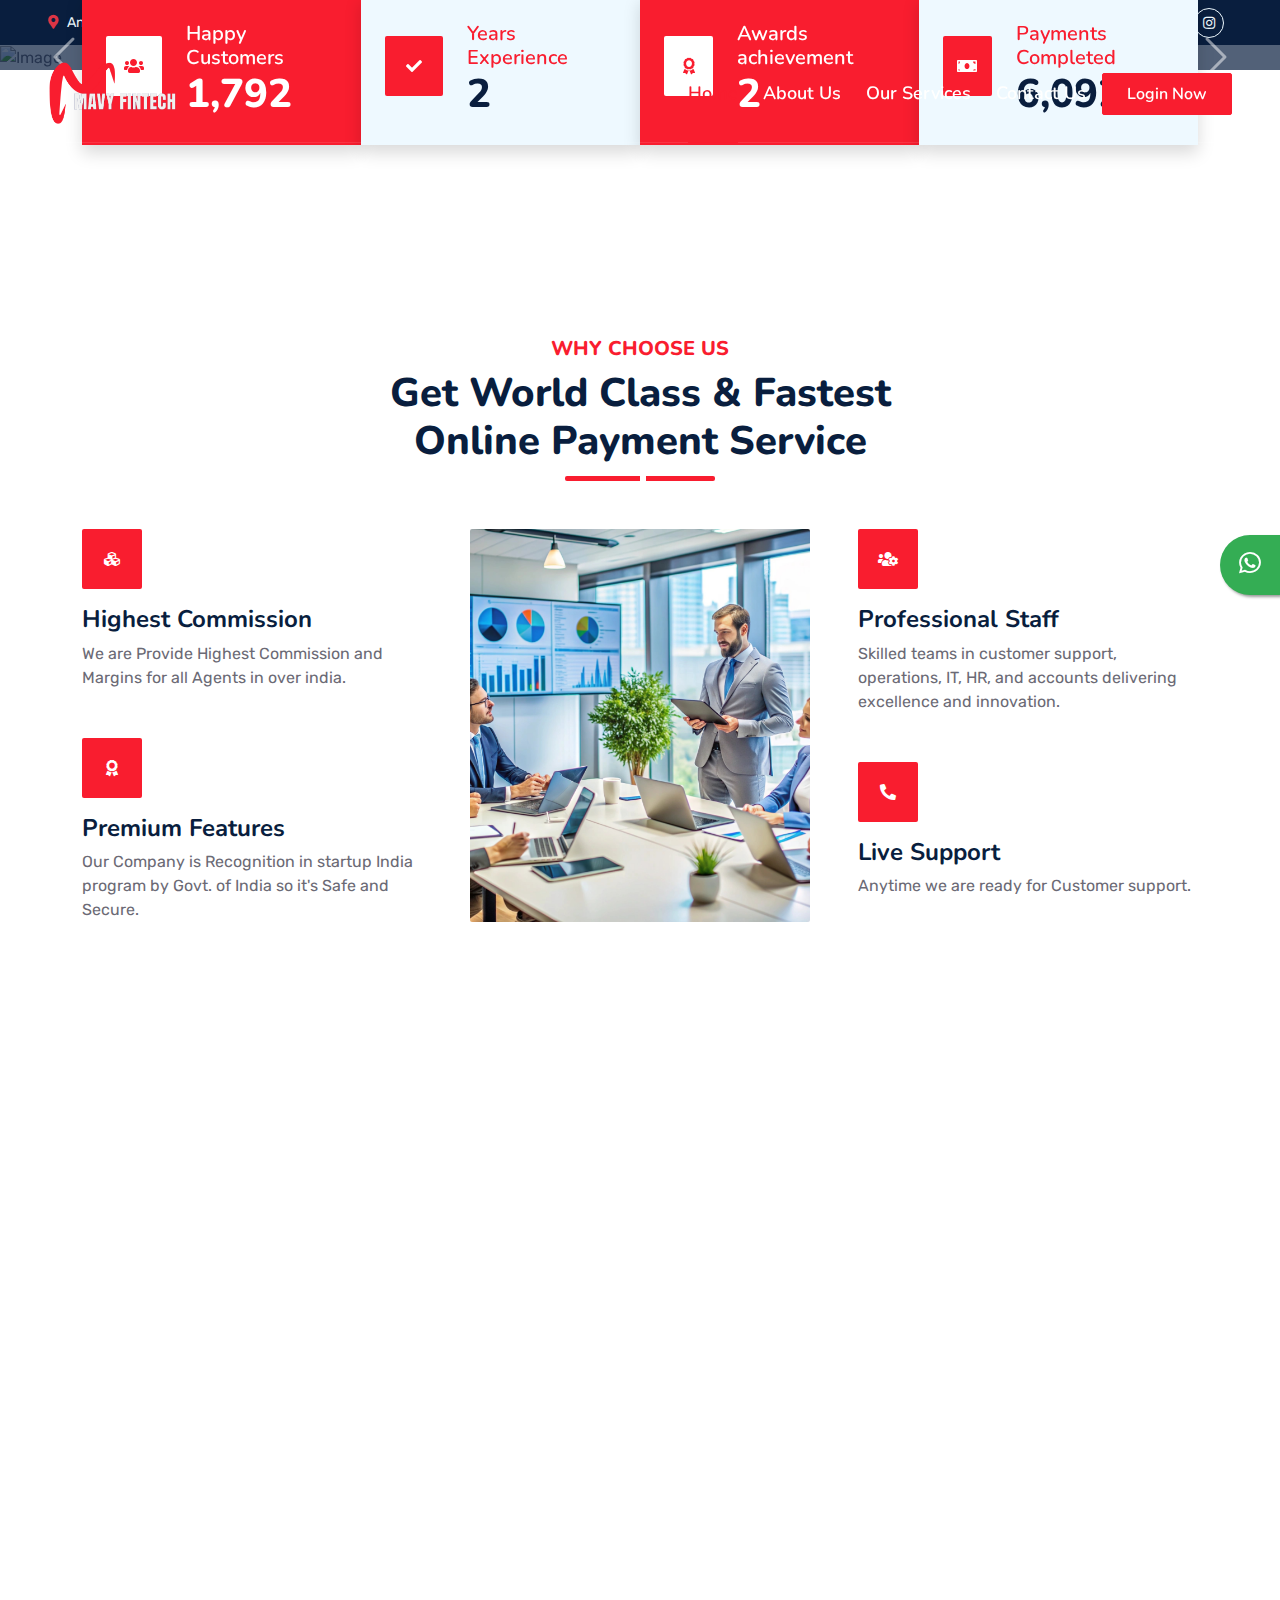
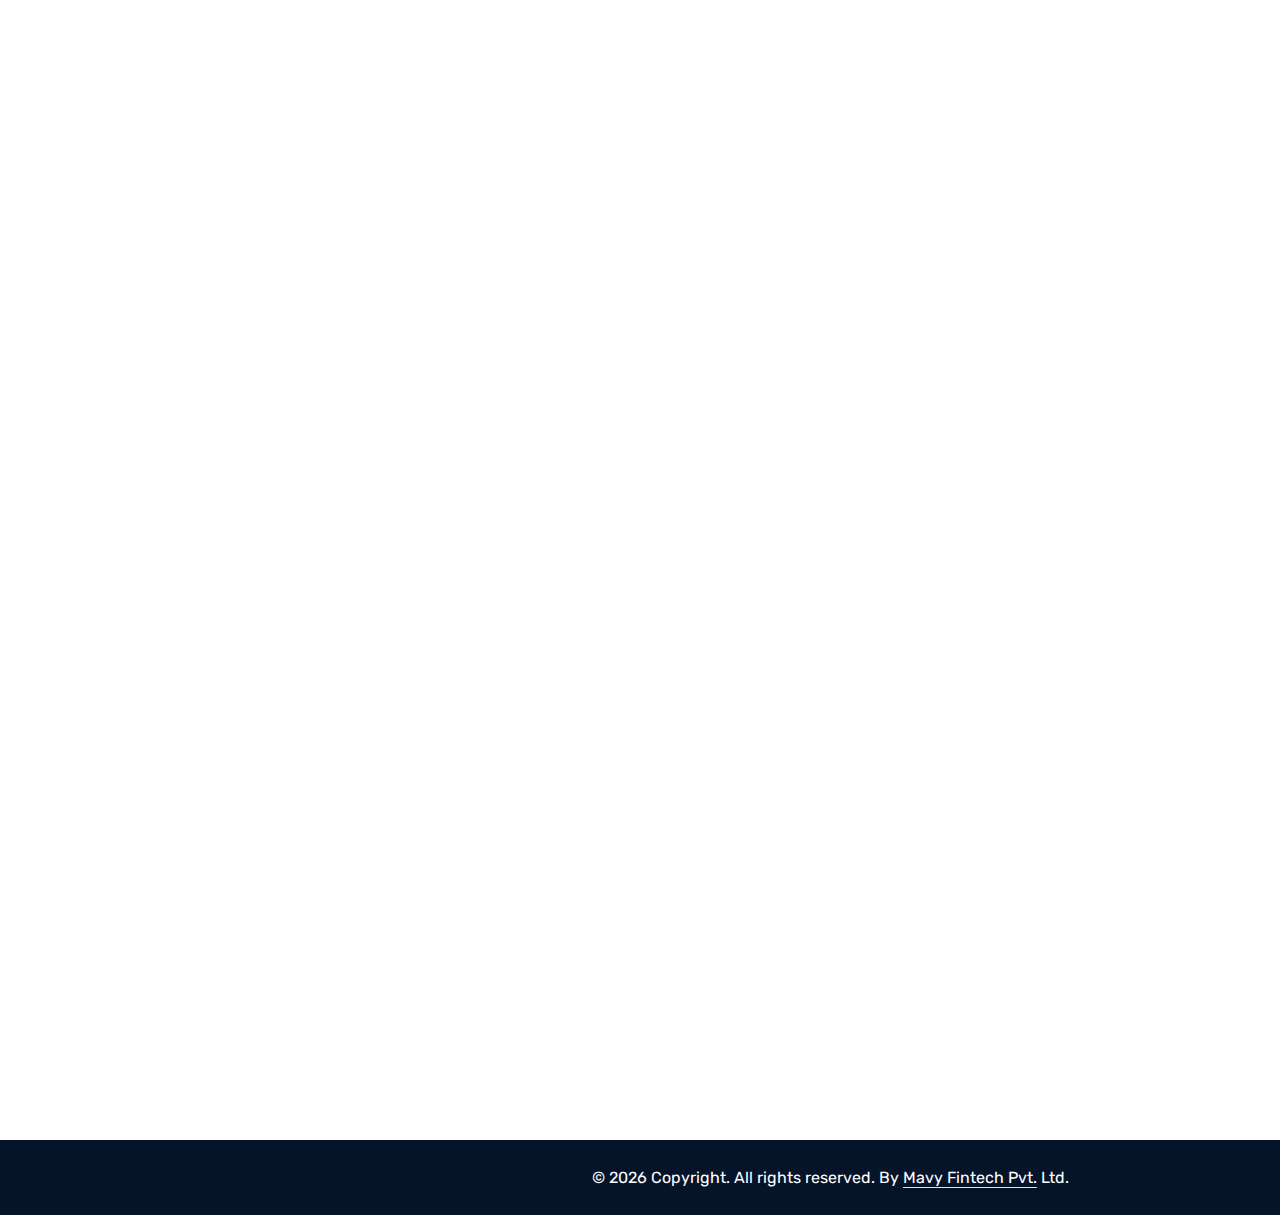
==== commit 58b702ef: "module changes done" ====
--- a/index.html
+++ b/index.html
@@ -8,7 +8,7 @@
     <meta content="Free HTML Templates" name="description" />
 
     <!-- Favicon -->
-    <link href="img/mavy-logo.png" rel="icon">
+    <link href="img/mavy-logo.png" rel="icon" />
 
     <!-- Google Web Fonts -->
     <link rel="preconnect" href="https://fonts.googleapis.com" />
@@ -22,6 +22,7 @@
       href="https://cdnjs.cloudflare.com/ajax/libs/font-awesome/6.7.2/css/all.min.css"
       rel="stylesheet"
     />
+
     <!-- Icon Font Stylesheet -->
     <link
       href="https://cdnjs.cloudflare.com/ajax/libs/font-awesome/5.10.0/css/all.min.css"
@@ -63,11 +64,12 @@
               Mumbai - 400 072</small
             >
             <small class="me-3 text-light"
-              ><i class="fa fa-phone-alt me-2 text-danger"></i>7710815009</small
+              ><i class="fa fa-phone-alt me-2 text-danger"></i>+91
+              7710815009</small
             >
             <small class="text-light"
               ><i class="fa fa-envelope-open me-2 text-danger"></i
-              >support@mavyfintech.com</small
+              >admin@mavyfintech.com</small
             >
           </div>
         </div>
@@ -107,7 +109,7 @@
             id="logo"
             src="img/mavy-logo-change.png"
             alt="Image"
-            style="width: 120px"
+            style="width: 130px"
           />
         </a>
         <button
@@ -153,7 +155,7 @@
           <div class="carousel-item active">
             <img
               class="w-100"
-              src="img/business-meeting-modern-office.jpg"
+              src="img/woman-sat-with-laptop-paid-with-credit-card-cafe.jpg"
               alt="Image"
             />
             <div
@@ -164,7 +166,7 @@
                 style="max-width: 900px; margin-top: -100px"
               >
                 <h5 class="text-white text-uppercase mb-3 animated slideInDown">
-                  Welcome to
+                  <strong>Welcome to</strong>
                 </h5>
                 <h1 class="display-1 text-primary mb-md-4 animated zoomIn">
                   Mavy Fintech Pvt. Ltd.
@@ -204,7 +206,7 @@
                 style="max-width: 900px; margin-top: -100px"
               >
                 <h5 class="text-white text-uppercase mb-3 animated slideInDown">
-                  Online Payment System
+                  <strong>Online Payment System</strong>
                 </h5>
                 <h1 class="display-1 text-primary mb-md-4 animated zoomIn">
                   Secured & Easy Online Payment Solution
@@ -299,7 +301,13 @@
               </div>
               <div class="ps-4">
                 <h5 class="text-white mb-0">Happy Customers</h5>
-                <h1 class="text-white mb-0" data-toggle="counter-up">5,430</h1>
+                <h1
+                  id="counter"
+                  class="text-white mb-0"
+                  data-toggle="counter-up"
+                >
+                  5,430
+                </h1>
               </div>
             </div>
           </div>
@@ -350,7 +358,9 @@
               </div>
               <div class="ps-4">
                 <h5 class="text-primary mb-0">Payments Completed</h5>
-                <h1 class="mb-0" data-toggle="counter-up">18,460</h1>
+                <h1 id="paymentsCounter" class="mb-0" data-toggle="counter-up">
+                  18,460
+                </h1>
               </div>
             </div>
           </div>
@@ -499,7 +509,7 @@
               <img
                 class="position-absolute w-100 h-100 rounded wow zoomIn"
                 data-wow-delay="0.1s"
-                src="img/smiling-woman-with-smartphone.jpg"
+                src="img/business-meeting-modern-office.jpg"
                 style="object-fit: cover"
               />
             </div>
@@ -554,8 +564,8 @@
               <div class="service-icon">
                 <img src="img/card-payment.png" style="width: 50px" />
               </div>
-              <h4 class="mb-3">Recharge</h4>
-              <p class="m-0">
+              <h4 class="mb-3">RECHARGE</h4>
+              <p class="m-0 services-section">
                 We offer a fast and secure platform for recharging services
                 through our website and mobile app, MS Digital Solution,
                 supporting all major mobile operators such as Airtel, VI
@@ -571,15 +581,78 @@
                 <img src="img/coding.png" style="width: 50px" />
               </div>
               <h4 class="mb-3">BBPS</h4>
-              <p class="m-0">
+              <p class="m-0 services-section">
                 We also provide bill payment services through BBPS, covering all
                 major operators such as postpaid, landline, broadband,
                 electricity, water, gas, FASTag, insurance, and loan EMIs, with
                 an attractive commission structure.
               </p>
               <!-- <a class="btn btn-lg btn-primary rounded" href="">
-                <i class="bi bi-arrow-right"></i>
-              </a> -->
+                  <i class="bi bi-arrow-right"></i>
+                </a> -->
+            </div>
+          </div>
+          <div class="col-lg-6 col-md-6 wow zoomIn" data-wow-delay="0.6s">
+            <div
+              class="service-item bg-light rounded d-flex flex-column align-items-center justify-content-center text-center"
+            >
+              <div class="service-icon">
+                <img src="img/mobile-transfer_489114.png" style="width: 50px" />
+              </div>
+              <h4 class="mb-3">DMT</h4>
+              <p class="m-0 services-section">
+                We offer Domestic Money Transfer (DMT) services along with bill
+                payment solutions via the BBPS platform. Our services cover all
+                major operators, including postpaid, landline, broadband,
+                electricity, water, gas, FASTag, insurance, and loan EMI
+                payments. Additionally, we provide an attractive commission
+                structure for our partners.
+              </p>
+              <!-- <a class="btn btn-lg btn-primary rounded" href="">
+                  <i class="bi bi-arrow-right"></i>
+                </a> -->
+            </div>
+          </div>
+          <div class="col-lg-6 col-md-6 wow zoomIn" data-wow-delay="0.6s">
+            <div
+              class="service-item bg-light rounded d-flex flex-column align-items-center justify-content-center text-center"
+            >
+              <div class="service-icon">
+                <img src="img/atm.png" style="width: 50px" />
+              </div>
+              <h4 class="mb-3">PAYOUT</h4>
+              <p class="m-0 services-section">
+                Our Pay Out service enables fast, secure, and seamless fund
+                transfers to any bank account across India. Ideal for salaries,
+                vendor payments, and commissions, it ensures real-time
+                transactions with high success rates. Experience hassle-free
+                payouts with our reliable, efficient, and secure platform for
+                all financial disbursements.
+              </p>
+              <!-- <a class="btn btn-lg btn-primary rounded" href="">
+                  <i class="bi bi-arrow-right"></i>
+                </a> -->
+            </div>
+          </div>
+          <div class="col-lg-6 col-md-6 wow zoomIn" data-wow-delay="0.6s">
+            <div
+              class="service-item bg-light rounded d-flex flex-column align-items-center justify-content-center text-center"
+            >
+              <div class="service-icon">
+                <img src="img/biometric.png" style="width: 50px" />
+              </div>
+              <h4 class="mb-3">AEPS</h4>
+              <p class="m-0 services-section">
+                AEPS (Aadhaar Enabled Payment System) allows secure,
+                Aadhaar-based banking transactions, including cash withdrawal,
+                balance inquiry, and fund transfers. Users can access banking
+                services using their Aadhaar number and biometric
+                authentication, ensuring quick and hassle-free transactions
+                without the need for a debit card or mobile banking.
+              </p>
+              <!-- <a class="btn btn-lg btn-primary rounded" href="">
+                  <i class="bi bi-arrow-right"></i>
+                </a> -->
             </div>
           </div>
         </div>
@@ -1120,11 +1193,11 @@
                 </div>
                 <div class="d-flex mb-2">
                   <i class="bi bi-envelope-open text-primary me-2"></i>
-                  <p class="mb-0">support@mavyfintech.com</p>
+                  <p class="mb-0">admin@mavyfintech.com</p>
                 </div>
                 <div class="d-flex mb-2">
                   <i class="bi bi-telephone text-primary me-2"></i>
-                  <p class="mb-0">7710815009</p>
+                  <p class="mb-0">+91 7710815009</p>
                 </div>
                 <div class="d-flex mt-4">
                   <a
@@ -1163,8 +1236,7 @@
                   >
                   <a class="text-light mb-2" href="about.html"
                     ><i class="bi bi-arrow-right text-primary me-2"></i>About Us
-                    </a
-                  >
+                  </a>
                   <a class="text-light mb-2" href="service.html"
                     ><i class="bi bi-arrow-right text-primary me-2"></i>Our
                     Services</a
@@ -1196,11 +1268,11 @@
                     ><i class="bi bi-arrow-right text-primary me-2"></i>Terms &
                     Conditions</a
                   >
-                  <a class="text-light mb-2" href="#"
+                  <a class="text-light mb-2" href="privacypolicy.html"
                     ><i class="bi bi-arrow-right text-primary me-2"></i>Privacy
                     Policy</a
                   >
-                  <a class="text-light mb-2" href="#"
+                  <a class="text-light mb-2" href="refund&cancellation.html"
                     ><i class="bi bi-arrow-right text-primary me-2"></i>Refunds
                     & Cancellations</a
                   >
@@ -1220,7 +1292,8 @@
               style="height: 75px"
             >
               <p class="mb-0">
-                &copy; 2025 Copyright . All rights reserved. By
+                &copy; <span id="year"></span> Copyright. All rights reserved.
+                By
                 <a class="text-white border-bottom" href="#"
                   >Mavy Fintech Pvt.</a
                 >
@@ -1232,7 +1305,23 @@
       </div>
     </div>
     <!-- Footer End -->
-
+    <!--====== Whatsapp chatbox ======-->
+    <a
+      href="https://api.whatsapp.com/send?phone=917710815009"
+      class="float"
+      target="_blank"
+    >
+      <i
+        class="fa-brands fa-whatsapp my-float"
+        aria-hidden="true"
+        data-tooltip="Chat with us"
+      >
+        <div class="arrow">
+          <div class="outer"></div>
+          <div class="inner"></div>
+        </div> </i
+    ></a>
+    <!--====== Whatsapp chatbox ======-->
     <!-- Back to Top -->
     <a href="#" class="btn btn-lg btn-primary btn-lg-square rounded back-to-top"
       ><i class="bi bi-arrow-up"></i
--- a/css/style.css
+++ b/css/style.css
@@ -168,6 +168,14 @@
     background-color: #2a2a2a;
   }
 
+  #logo{
+    width: 80px !important;
+  }
+
+  .services-section{
+    font-size: 10px;
+  }
+
   .navbar-dark .navbar-brand h1 {
     color: var(--primary);
   }
@@ -227,12 +235,17 @@
 @media (max-width: 576px) {
   .carousel-caption h5 {
     font-size: 14px;
+    padding-top: 95px;
     font-weight: 500 !important;
   }
 
   .carousel-caption h1 {
-    font-size: 30px;
+    font-size: 15px;
     font-weight: 600 !important;
+  }
+
+  .carousel-caption p{
+    font-size: 10px;
   }
 }
 
@@ -495,7 +508,7 @@
 
 .bg-header {
   background: linear-gradient(rgba(9, 30, 62, 0.7), rgba(9, 30, 62, 0.7)),
-    url(../img/creative-people-working-office.jpg) center center no-repeat;
+    url(../img/about-as-service-contact-information-concept.jpg) center center no-repeat;
   background-size: cover;
 }
 
@@ -505,6 +518,12 @@
   background-size: cover !important;
 }
 
+.bg-privacy {
+  background: linear-gradient(rgba(9, 30, 62, 0.7), rgba(9, 30, 62, 0.7)),
+    url(../img/privacy.jpg) center center no-repeat !important;
+  background-size: cover !important;
+}
+
 .bg-contact {
   background: linear-gradient(rgba(9, 30, 62, 0.7), rgba(9, 30, 62, 0.7)),
     url(../img/constact-us.jpg) center center no-repeat !important;
@@ -513,7 +532,7 @@
 
 .bg-service {
   background: linear-gradient(rgba(9, 30, 62, 0.7), rgba(9, 30, 62, 0.7)),
-    url(../img/service.png) center center no-repeat !important;
+    url(../img/standard-quality-control-concept-m.jpg) center center no-repeat !important;
   background-size: cover !important;
 }
 
@@ -700,4 +719,87 @@
 
 .contact-box:hover .ps-4 h5 {
   color: #0056b3; /* Change header color on hover */
+}
+
+
+/* Whatsapp Section */
+
+.float {
+  position: fixed;
+  width: 60px;
+  height: 60px;
+  bottom: calc(45% - 100px);
+  right: 0;
+  background-color: #34ad54;
+  color: #fff;
+  border-radius: 50% 0 0 50%;
+  text-align: center;
+  box-shadow: 2px 2px 3px #999;
+  z-index: 100;
+}
+
+.float .my-float {
+  font-size: 25px !important;
+  margin-top: 16px;
+}
+.float:hover{
+  color: #fff !important;
+}
+.my-float .arrow {
+  display: none;
+  width: 12px;
+  height: 20px;
+  overflow: hidden;
+  /* position: fixed; */
+  margin-left: 20px;
+  margin-top: -30px;
+  float: left;
+  transform: rotate(270deg);
+  top: 194px;
+  right: 12px;
+  transition: 0.2s ease-in-out;
+}
+
+.my-float:hover .arrow {
+  display: block;
+}
+
+
+.my-float .arrow .outer, .my-float .arrow .inner {
+  width: 0;
+  height: 0;
+  border-right: 20px solid rgba(0, 0, 0, 0.8);
+  border-top: 10px solid transparent;
+  border-bottom: 10px solid transparent;
+  /* position: fixed; */
+  top: 0;
+  left: 0;
+}
+
+.my-float .arrow .inner {
+  left: 2px;
+}
+
+
+.float i[data-tooltip]::after {
+  content: attr(data-tooltip);
+  width: max-content;
+  font-family: "Source Sans Pro";
+  position: absolute;
+  right: 0px;
+  font-size: 15px;
+  background-color: rgba(0, 0, 0, 0.8);
+  bottom: 70px;
+  padding: 4px 8px;
+  border-radius: 4px;
+  border-width: 5px;
+  border-style: solid;
+  border-color: #555 transparent transparent transparent;
+  color: white;
+  transform: scale(0);
+  transition: 0.2s ease-in-out;
+}
+
+.float i[data-tooltip]:hover::after {
+  transform: scale(1);
 }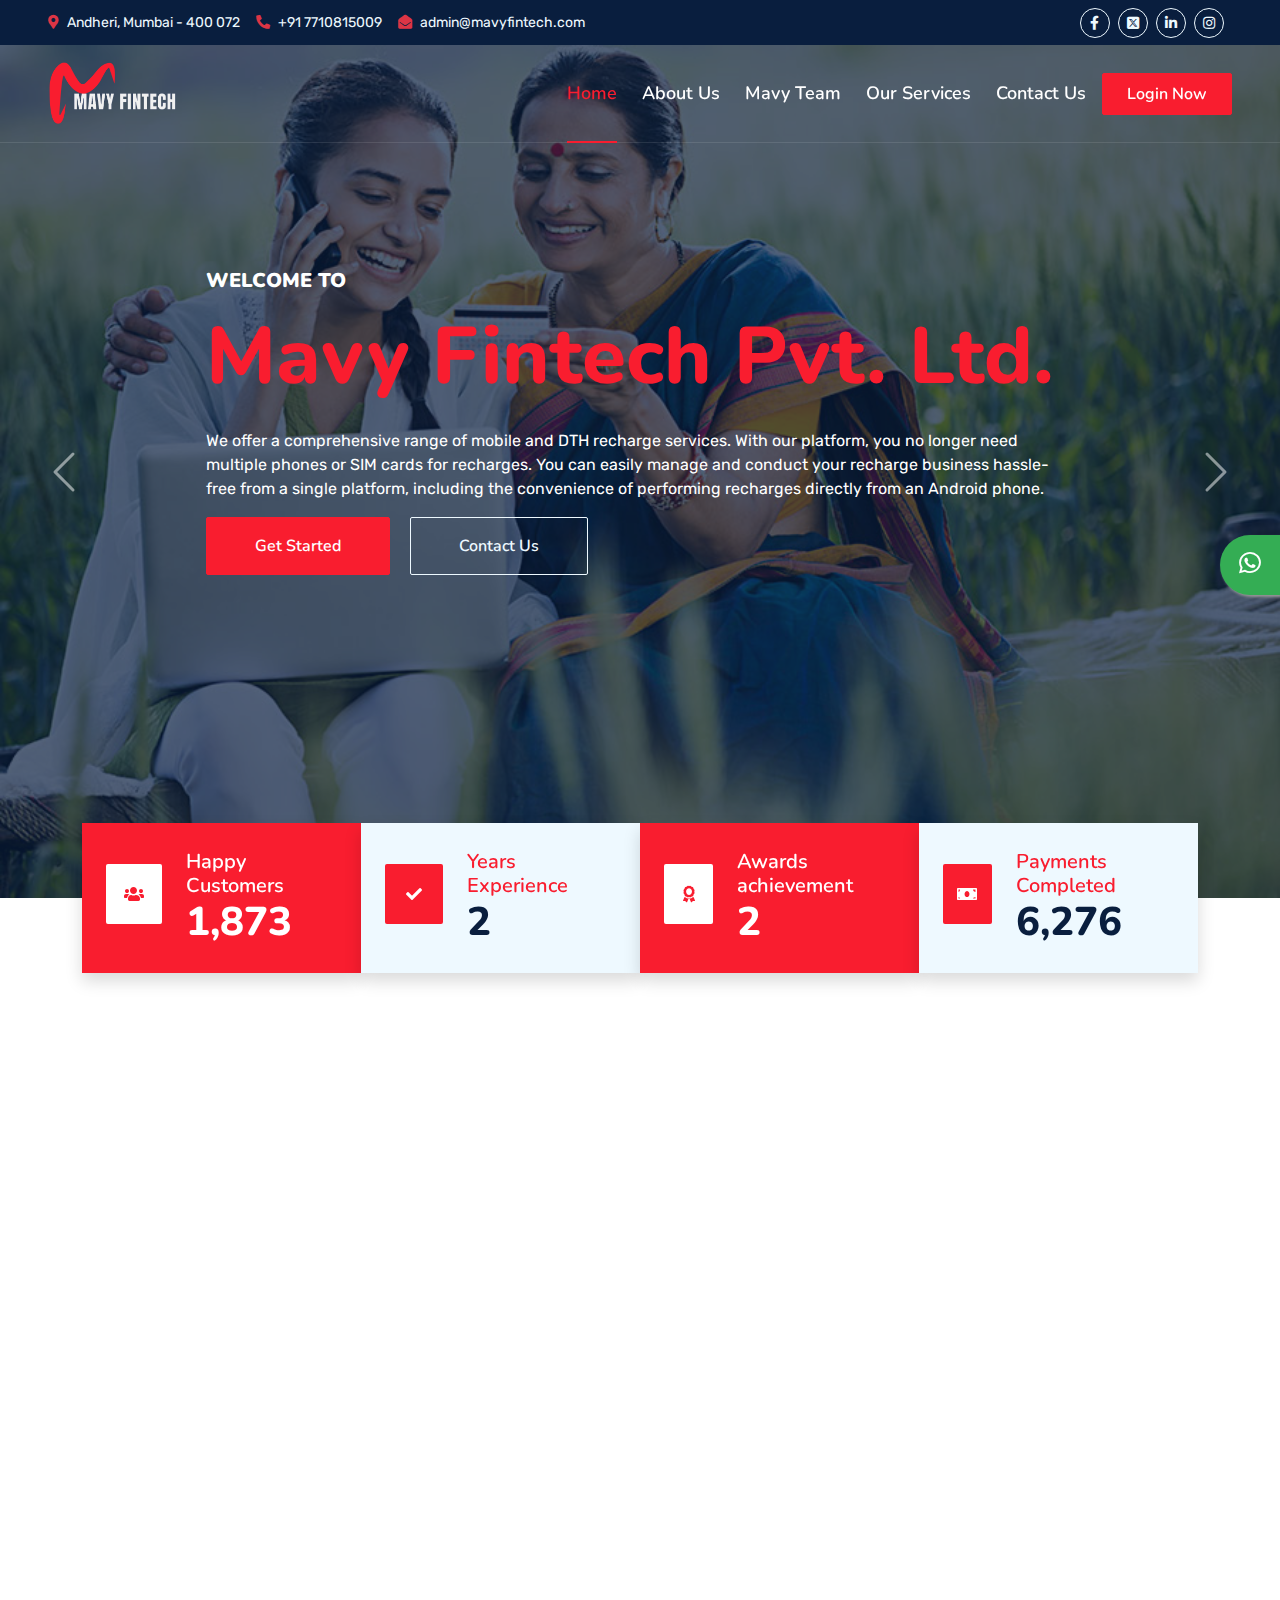
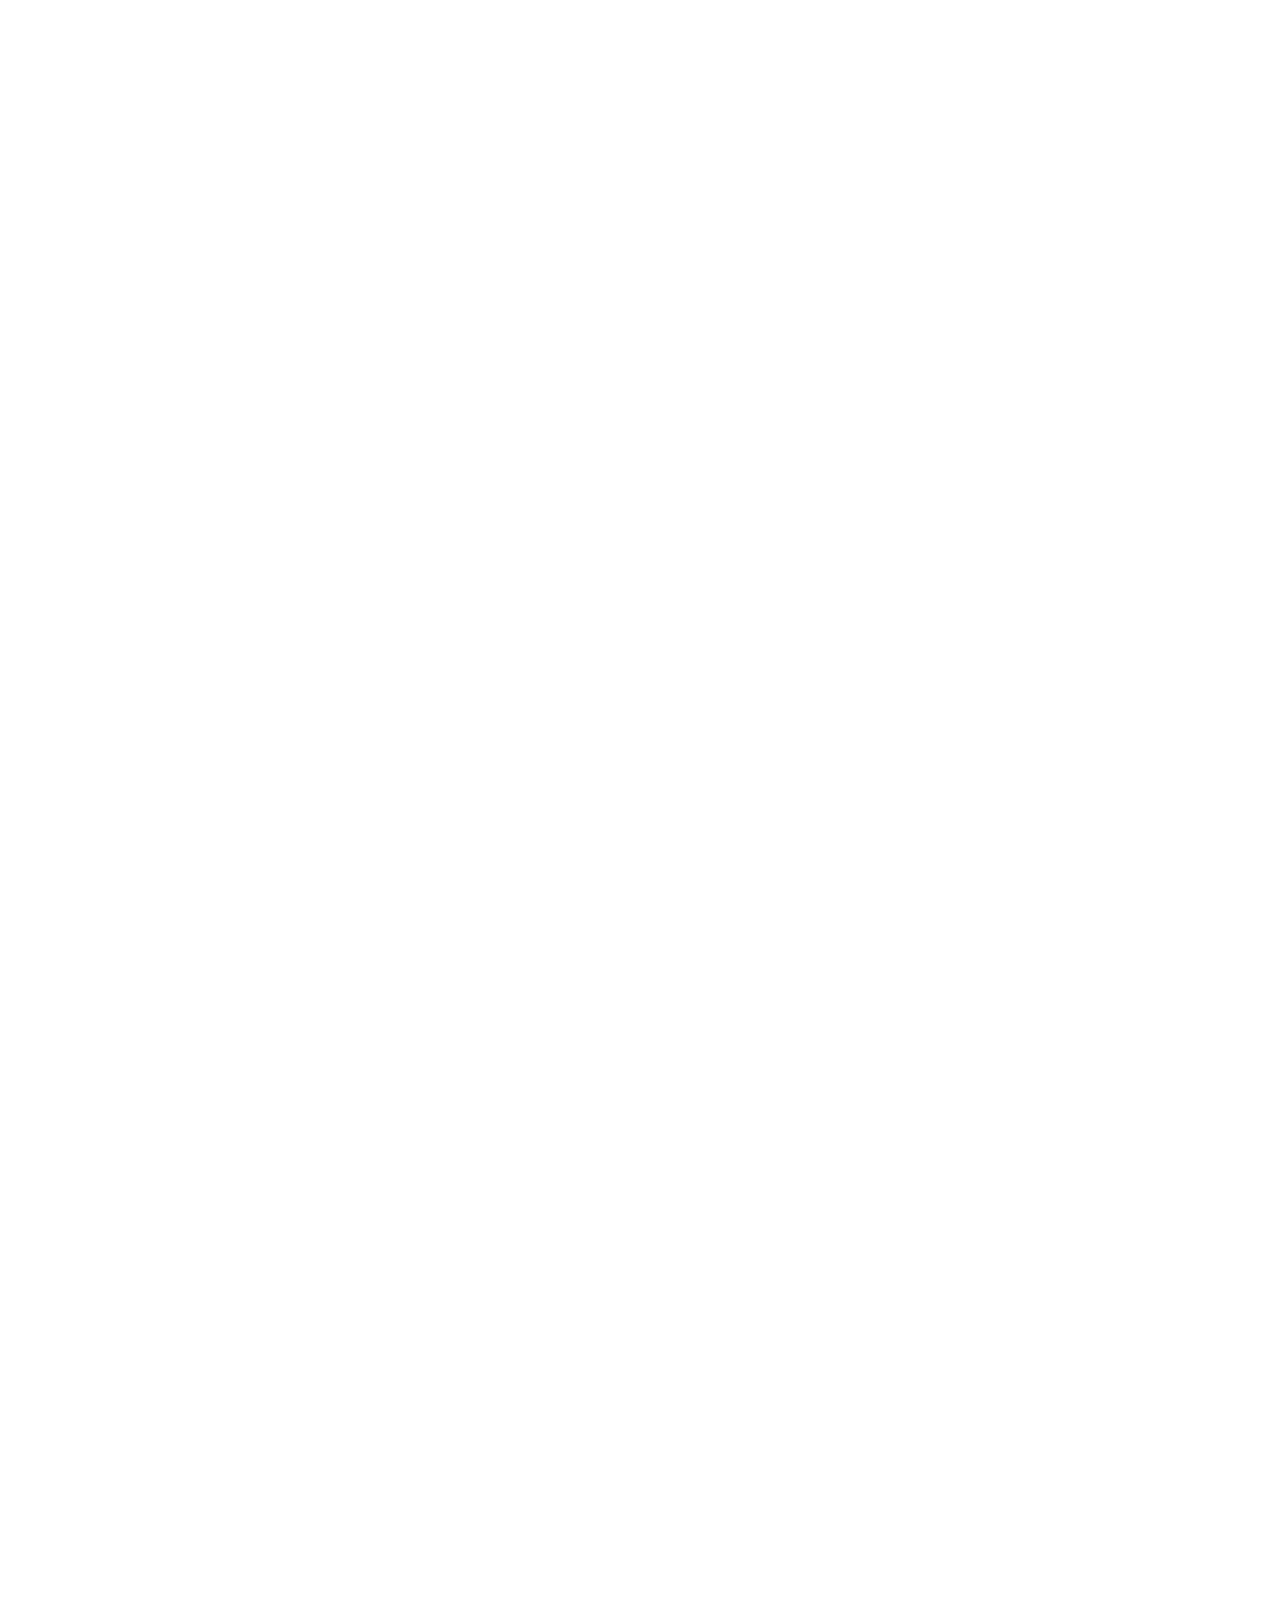
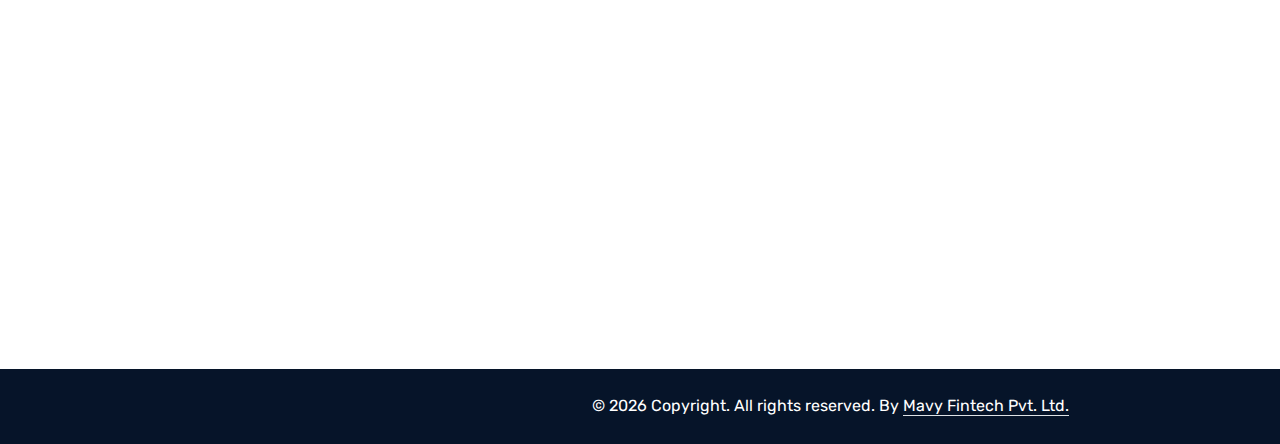
==== commit f338a896: "module changes done add team mavy section" ====
--- a/index.html
+++ b/index.html
@@ -124,6 +124,7 @@
           <div class="navbar-nav ms-auto py-0">
             <a href="index.html" class="nav-item nav-link active">Home</a>
             <a href="about.html" class="nav-item nav-link">About Us</a>
+            <a href="mavyteam.html" class="nav-item nav-link">Mavy Team</a>
             <a href="service.html" class="nav-item nav-link">Our Services</a>
             <!-- <div class="nav-item dropdown">
               <a
@@ -155,7 +156,7 @@
           <div class="carousel-item active">
             <img
               class="w-100"
-              src="img/woman-sat-with-laptop-paid-with-credit-card-cafe.jpg"
+              src="img/SM409001.png"
               alt="Image"
             />
             <div
@@ -509,7 +510,7 @@
               <img
                 class="position-absolute w-100 h-100 rounded wow zoomIn"
                 data-wow-delay="0.1s"
-                src="img/business-meeting-modern-office.jpg"
+                src="img/professional_staff.jpg"
                 style="object-fit: cover"
               />
             </div>
@@ -1295,9 +1296,8 @@
                 &copy; <span id="year"></span> Copyright. All rights reserved.
                 By
                 <a class="text-white border-bottom" href="#"
-                  >Mavy Fintech Pvt.</a
-                >
-                Ltd.
+                  >Mavy Fintech Pvt. Ltd.</a
+                >
               </p>
             </div>
           </div>
--- a/css/style.css
+++ b/css/style.css
@@ -426,6 +426,7 @@
 /*** Team ***/
 .team-item {
   transition: 0.5s;
+  border-radius: 20px !important;
 }
 
 .team-social {
@@ -517,6 +518,14 @@
     url(../img/tc.jpg) center center no-repeat !important;
   background-size: cover !important;
 }
+
+.bg-team-mavy {
+  background: linear-gradient(rgba(9, 30, 62, 0.7), rgba(9, 30, 62, 0.7)),
+    url(../img/group-people-working-out-business-plan-office.jpg) no-repeat !important;
+  background-size: cover !important;
+  background-position: center 30% !important; /* Move the image slightly down */
+}
+
 
 .bg-privacy {
   background: linear-gradient(rgba(9, 30, 62, 0.7), rgba(9, 30, 62, 0.7)),
@@ -802,4 +811,26 @@
 
 .float i[data-tooltip]:hover::after {
   transform: scale(1);
+}
+
+.designation-name{
+  font-size: 15px;
+}
+
+
+.team-founder {
+  position: relative;
+  overflow: hidden;
+  height: 300px; /* Adjust the height as needed */
+}
+
+.team-founder img {
+  width: 100%; /* Make the image fill the container width */
+  height: 100%; /* Make the image fill the container height */
+  object-fit: cover; /* Ensure the image covers the container without distortion */
+  object-position: top; /* Focus on the top part of the image (where faces are) */
+}
+
+.team-founder{
+  height: 500px;
 }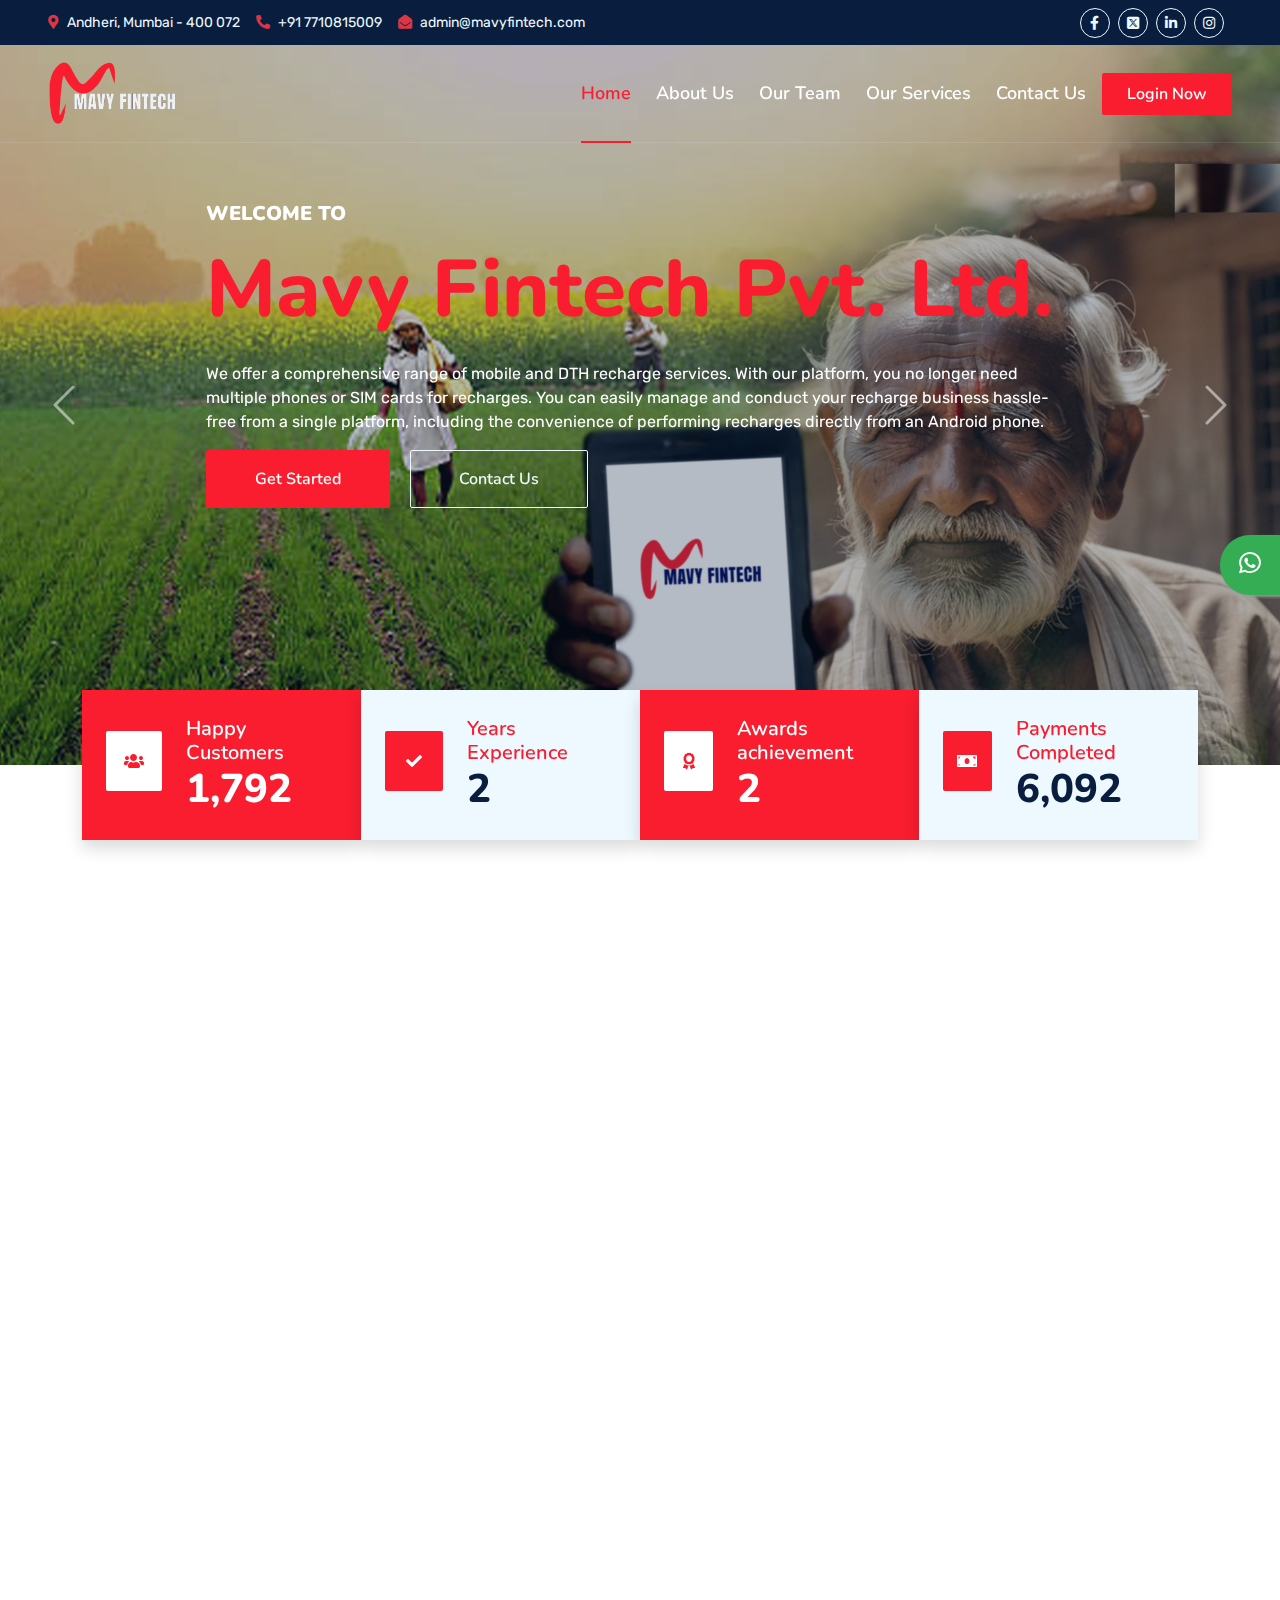
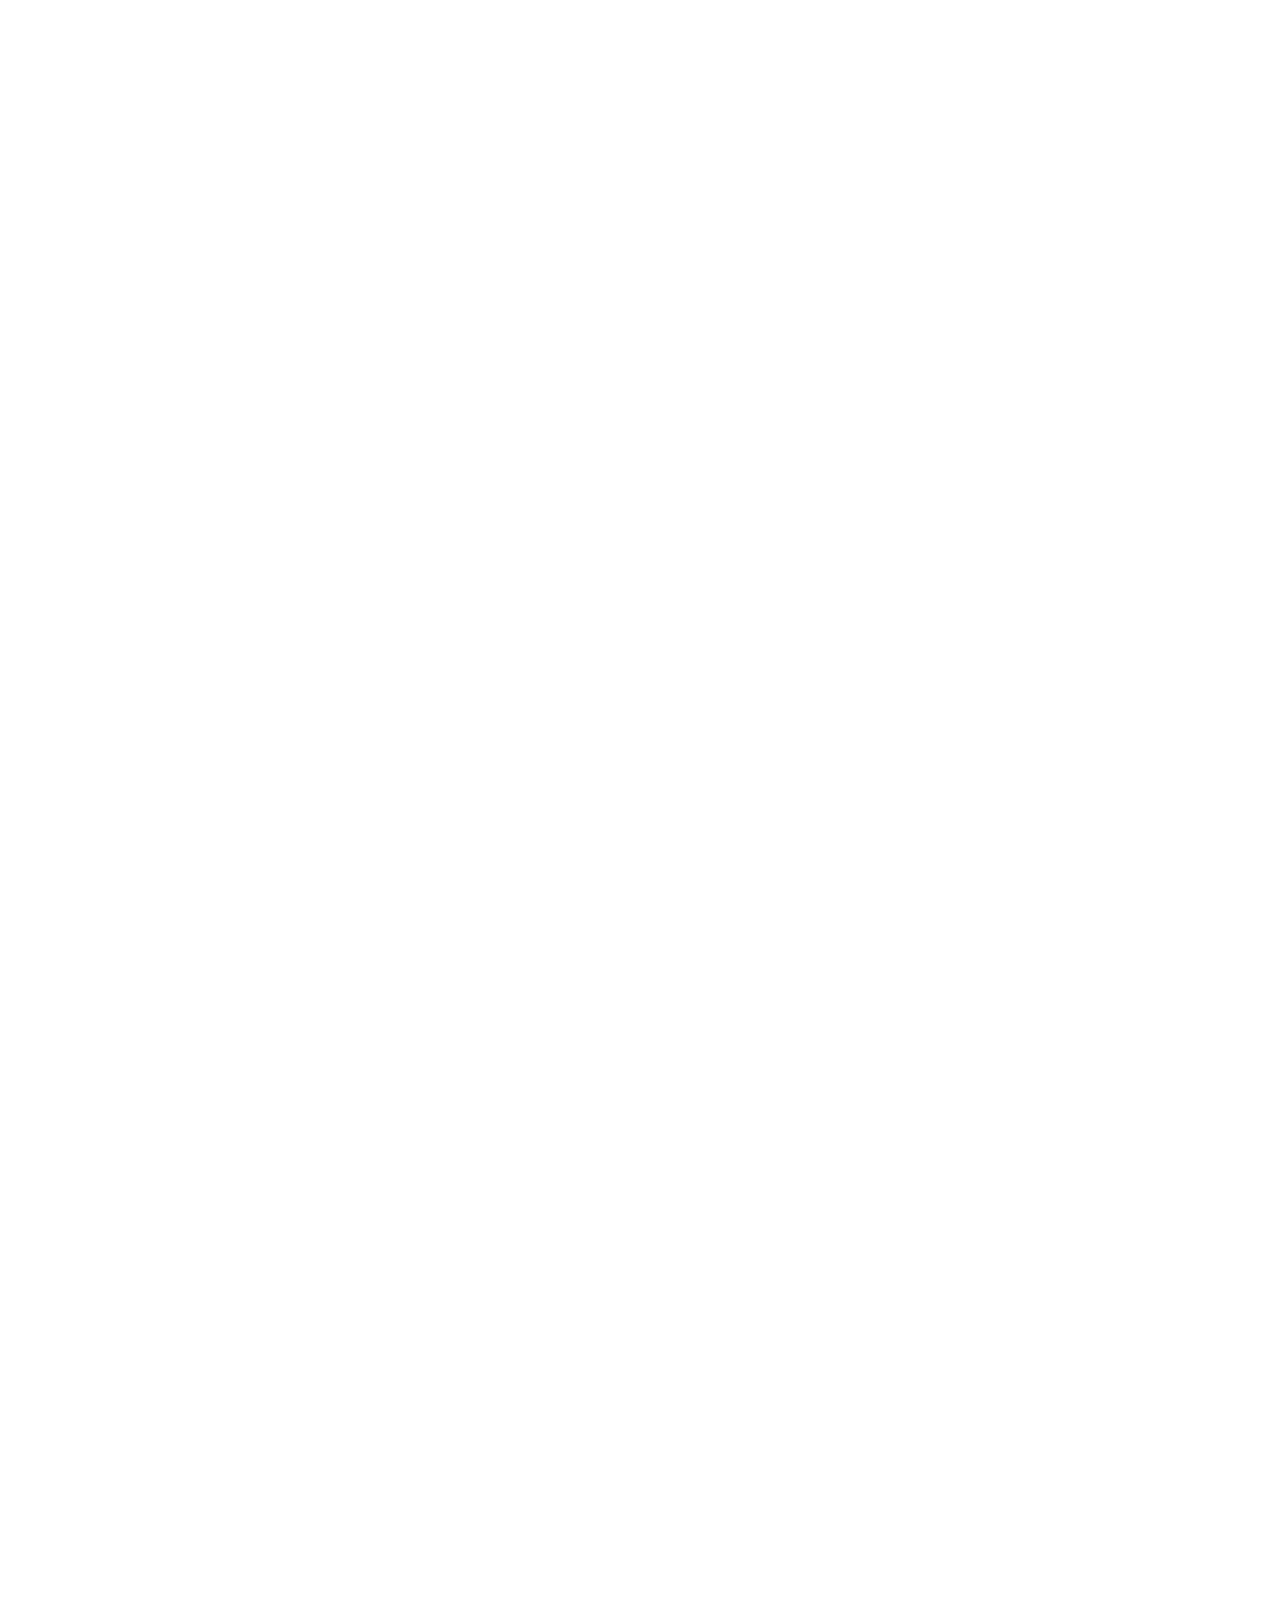
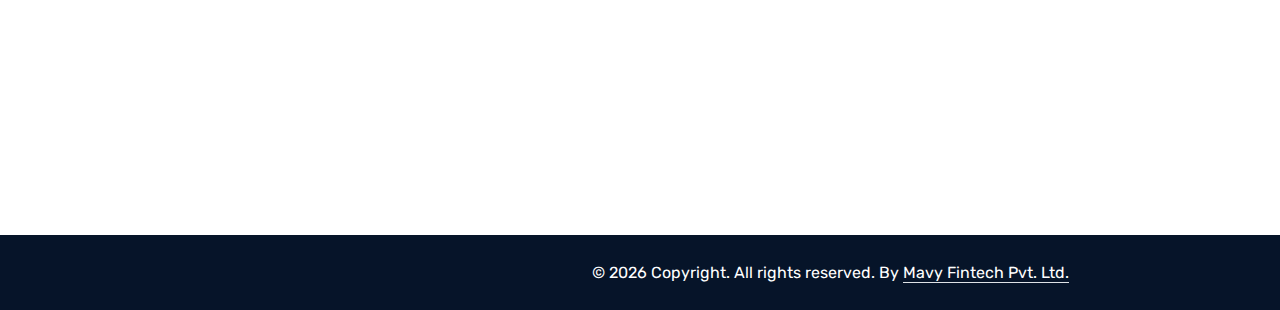
==== commit d9972bd4: "our team mavy changes done" ====
--- a/index.html
+++ b/index.html
@@ -124,7 +124,7 @@
           <div class="navbar-nav ms-auto py-0">
             <a href="index.html" class="nav-item nav-link active">Home</a>
             <a href="about.html" class="nav-item nav-link">About Us</a>
-            <a href="mavyteam.html" class="nav-item nav-link">Mavy Team</a>
+            <a href="mavyteam.html" class="nav-item nav-link">Our Team</a>
             <a href="service.html" class="nav-item nav-link">Our Services</a>
             <!-- <div class="nav-item dropdown">
               <a
@@ -156,7 +156,7 @@
           <div class="carousel-item active">
             <img
               class="w-100"
-              src="img/SM409001.png"
+              src="img/main-img.png"
               alt="Image"
             />
             <div
@@ -196,7 +196,7 @@
           <div class="carousel-item">
             <img
               class="w-100"
-              src="img/istockphoto-1313421354-612x612.jpg"
+              src="img/main-img2.png"
               alt="Image"
             />
             <div
--- a/css/style.css
+++ b/css/style.css
@@ -228,7 +228,7 @@
   left: 0;
   right: 0;
   bottom: 0;
-  background: rgba(9, 30, 62, 0.7);
+  background: rgba(9, 30, 62, 0.3);
   z-index: 1;
 }
 
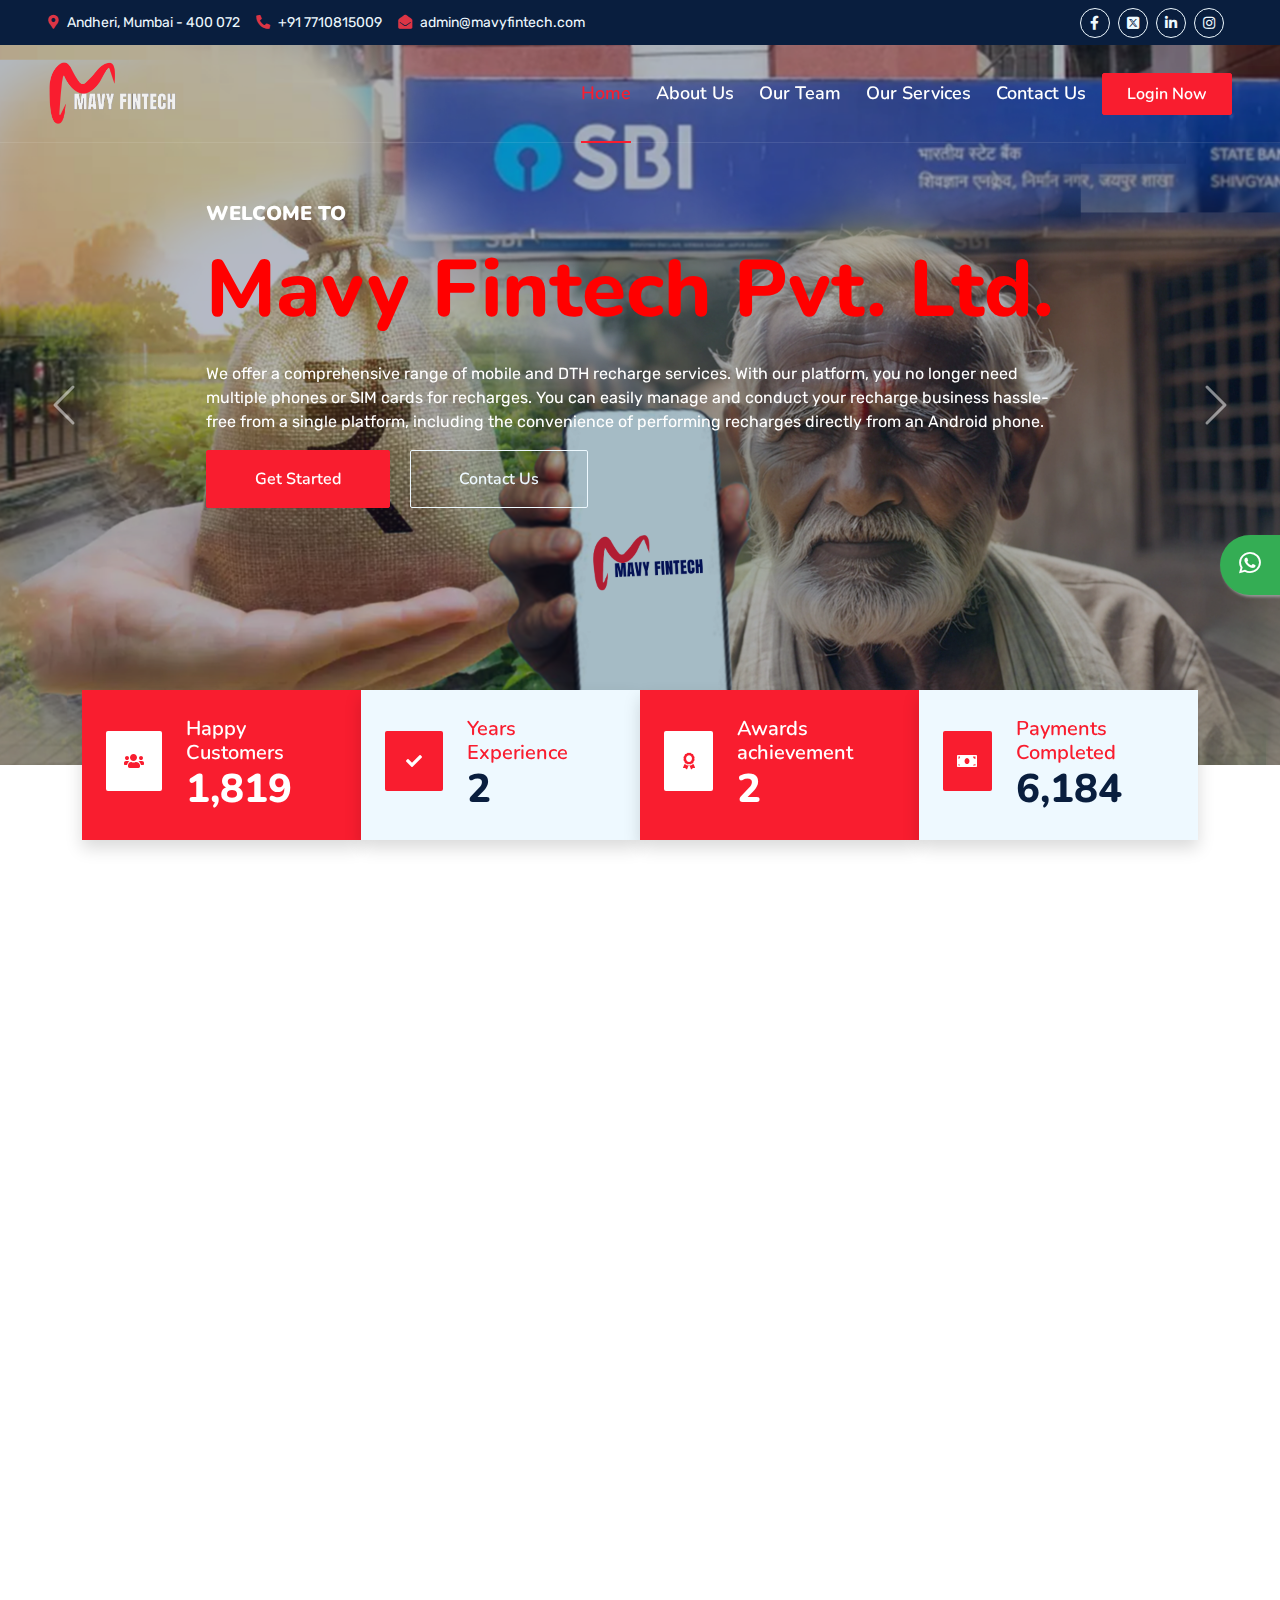
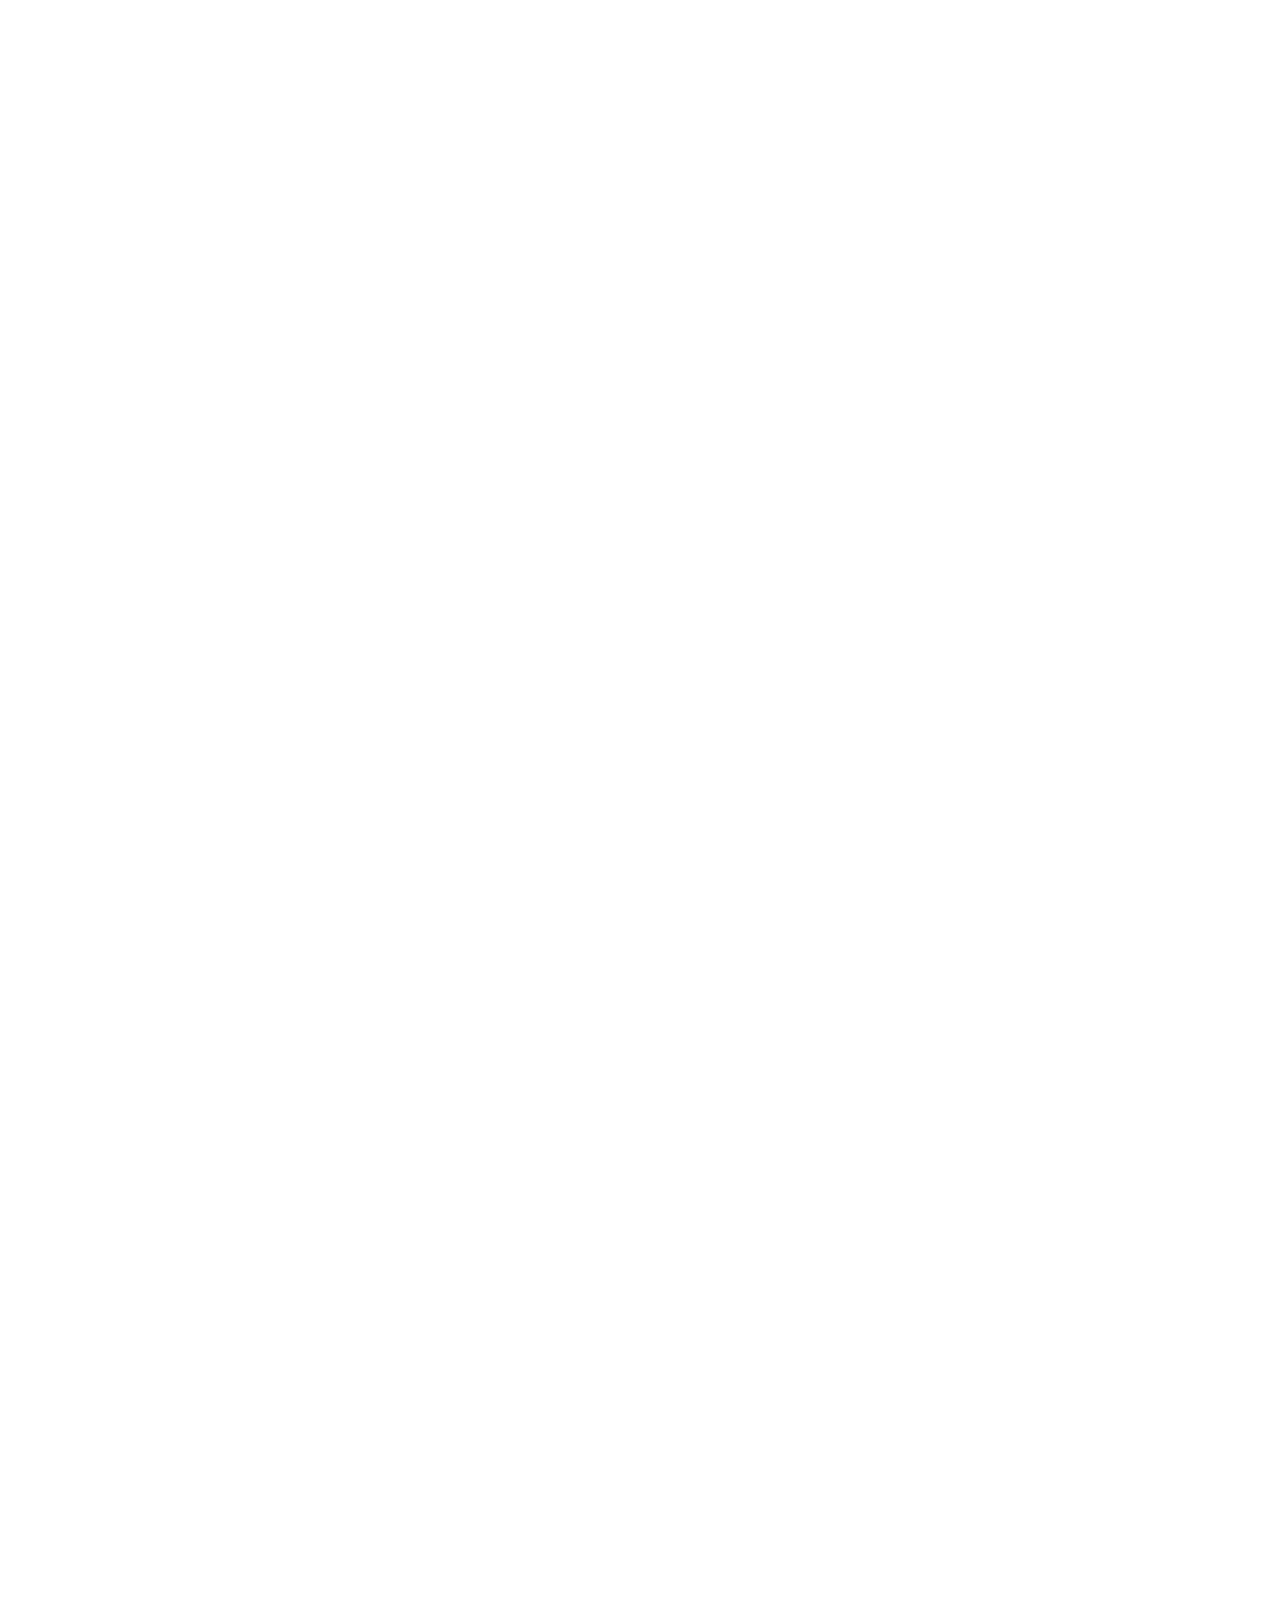
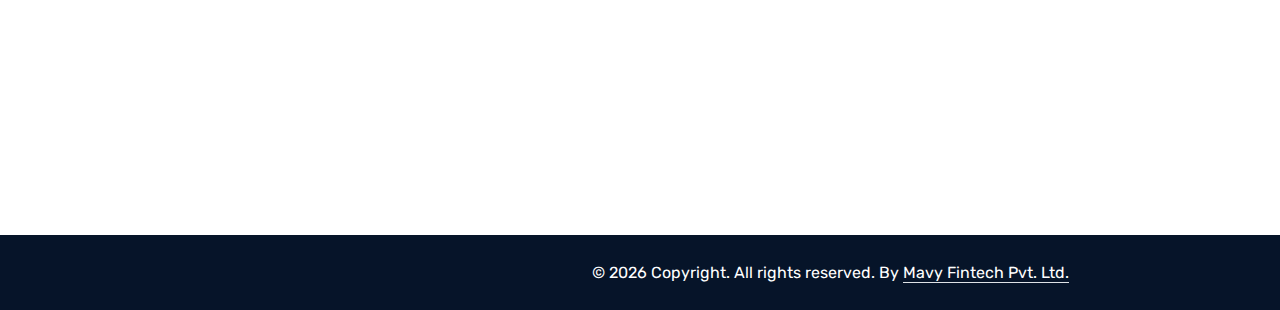
==== commit 74f1a224: "module changes done" ====
--- a/index.html
+++ b/index.html
@@ -156,7 +156,7 @@
           <div class="carousel-item active">
             <img
               class="w-100"
-              src="img/main-img.png"
+              src="img/web images.png"
               alt="Image"
             />
             <div
@@ -169,7 +169,7 @@
                 <h5 class="text-white text-uppercase mb-3 animated slideInDown">
                   <strong>Welcome to</strong>
                 </h5>
-                <h1 class="display-1 text-primary mb-md-4 animated zoomIn">
+                <h1 class="display-1 mb-md-4 animated zoomIn" style="color: #ff0000;">
                   Mavy Fintech Pvt. Ltd.
                 </h1>
                 <p>
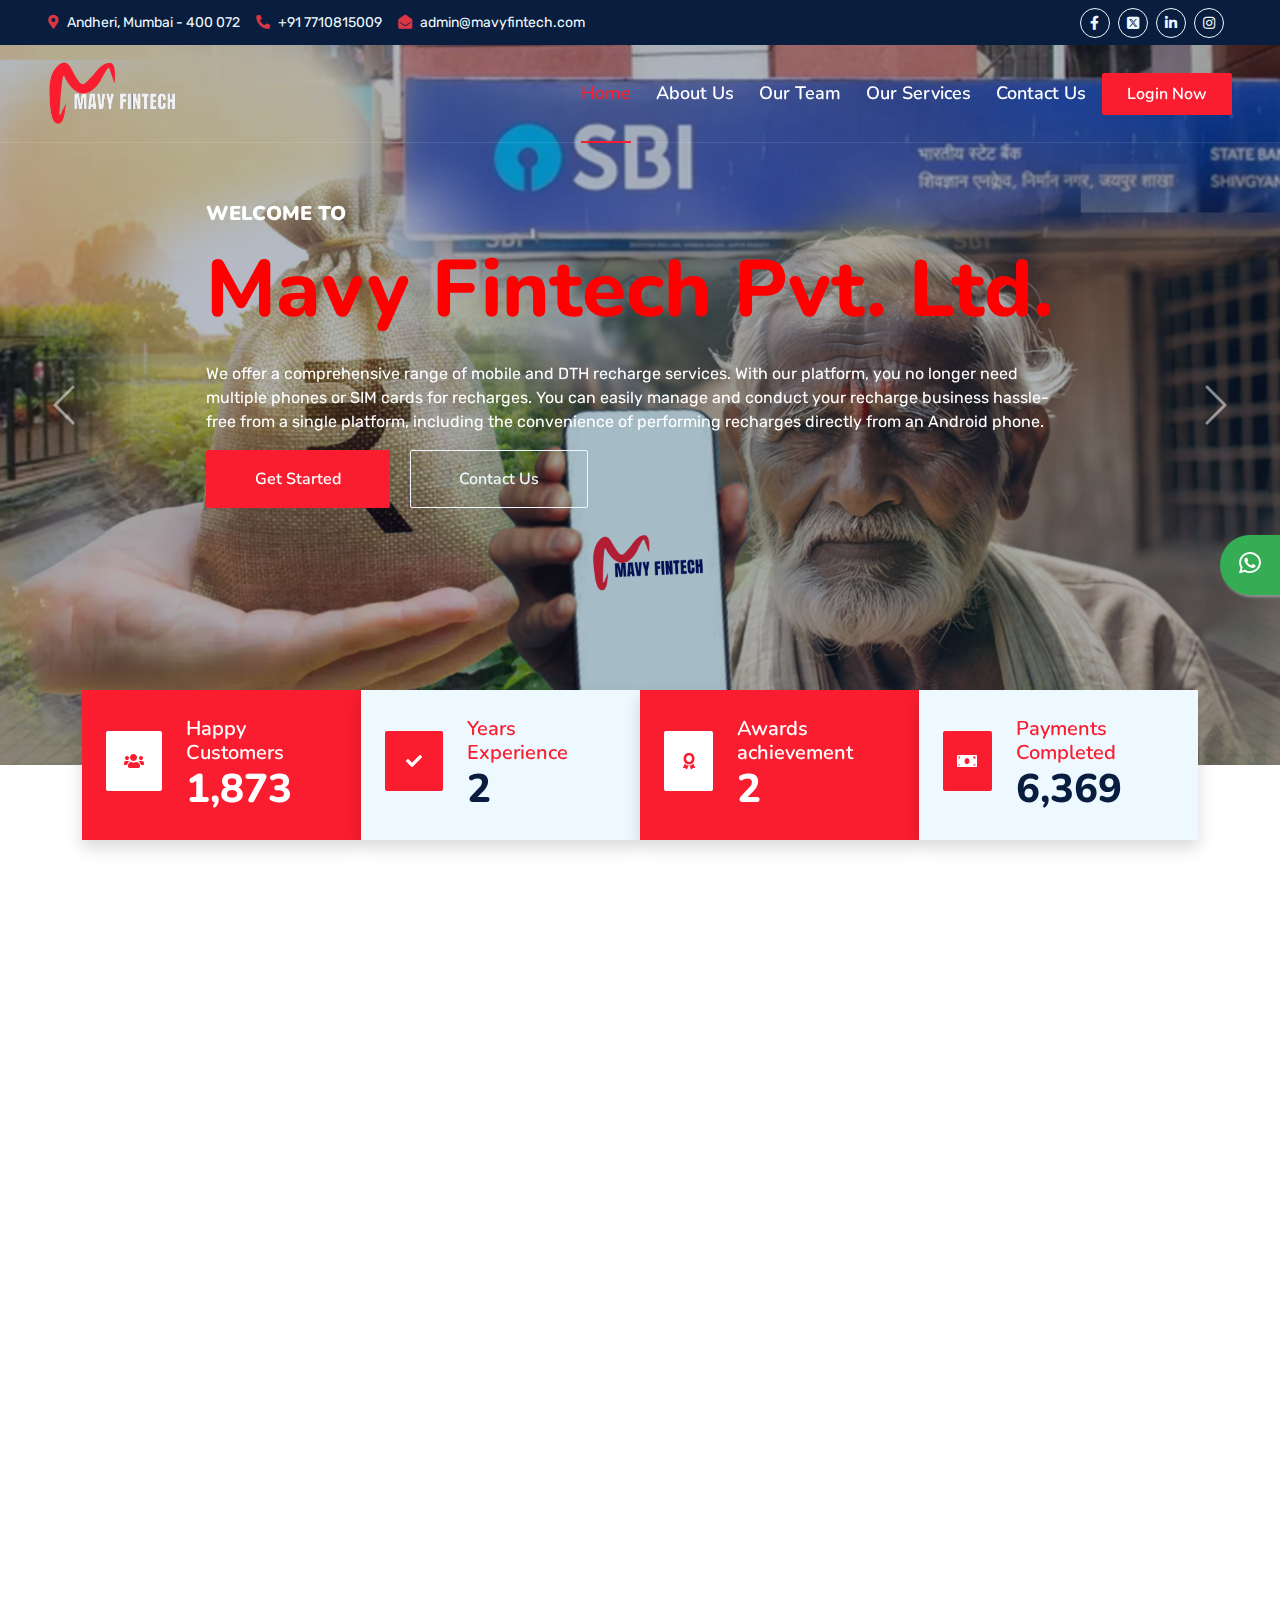
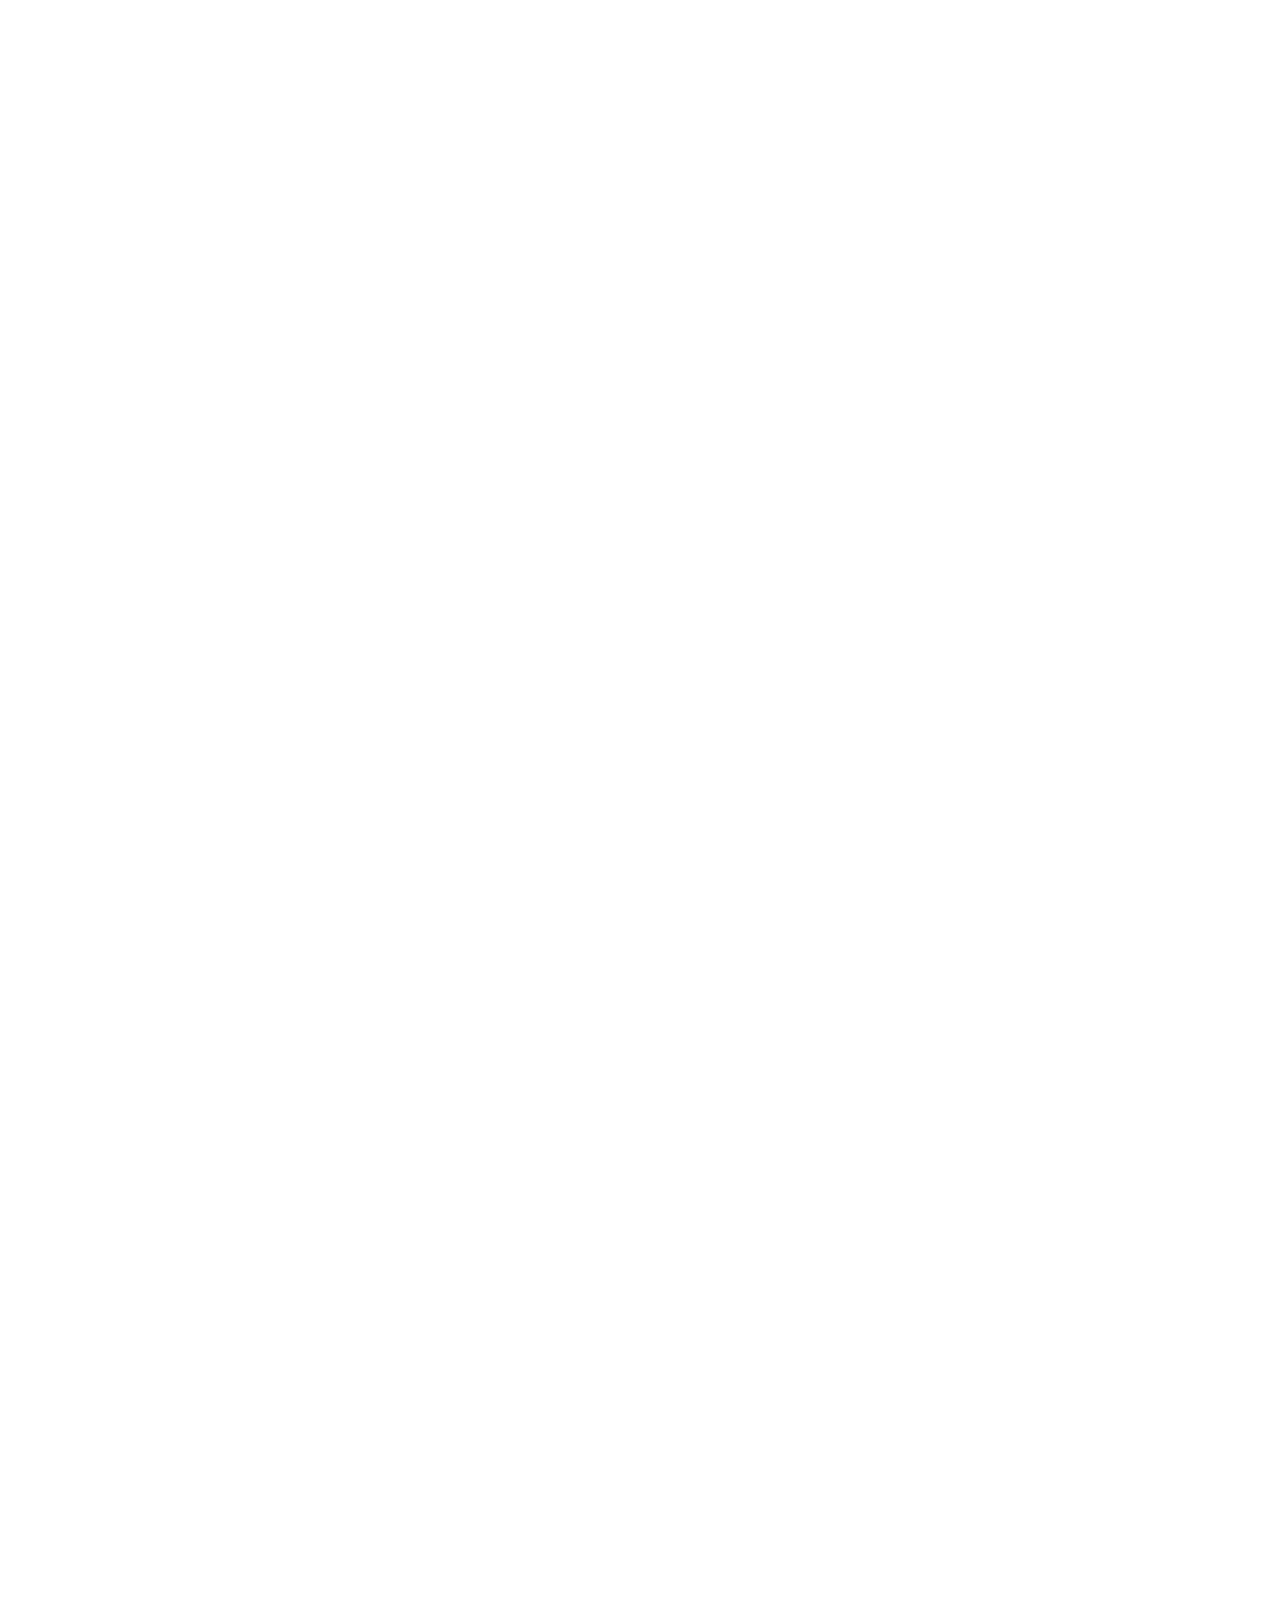
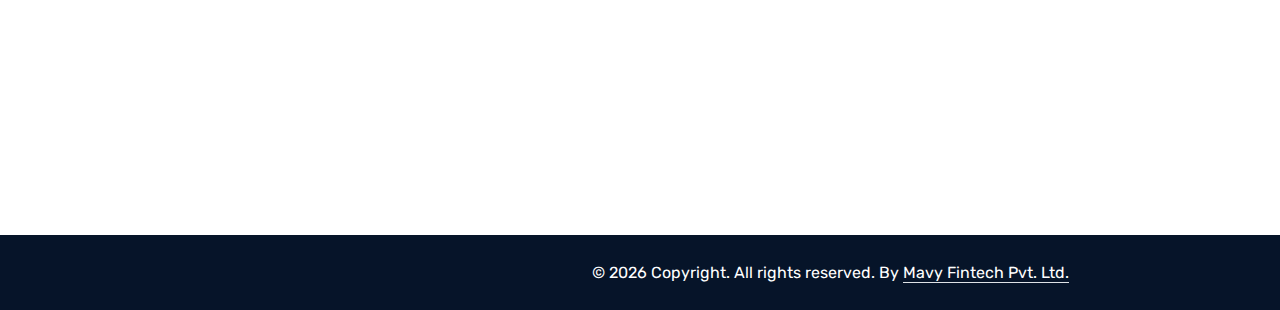
==== commit ab31079a: "module changes done" ====
--- a/index.html
+++ b/index.html
@@ -563,7 +563,7 @@
               class="service-item bg-light rounded d-flex flex-column align-items-center justify-content-center text-center"
             >
               <div class="service-icon">
-                <img src="img/card-payment.png" style="width: 50px" />
+                <img src="img/SVG/reschargehdpi.svg" style="width: 40px" />
               </div>
               <h4 class="mb-3">RECHARGE</h4>
               <p class="m-0 services-section">
@@ -579,7 +579,7 @@
               class="service-item bg-light rounded d-flex flex-column align-items-center justify-content-center text-center"
             >
               <div class="service-icon">
-                <img src="img/coding.png" style="width: 50px" />
+                <img src="img/SVG/bill payhdpi.svg" style="width: 60px" />
               </div>
               <h4 class="mb-3">BBPS</h4>
               <p class="m-0 services-section">
@@ -597,9 +597,10 @@
             <div
               class="service-item bg-light rounded d-flex flex-column align-items-center justify-content-center text-center"
             >
-              <div class="service-icon">
-                <img src="img/mobile-transfer_489114.png" style="width: 50px" />
-              </div>
+            <div class="service-icon">
+              <img src="img/SVG/DMThdpi.svg" class="default" style="width: 60px" />
+              <img src="img/SVG/download.svg" class="hover" style="width: 60px" />
+            </div>
               <h4 class="mb-3">DMT</h4>
               <p class="m-0 services-section">
                 We offer Domestic Money Transfer (DMT) services along with bill
@@ -619,7 +620,7 @@
               class="service-item bg-light rounded d-flex flex-column align-items-center justify-content-center text-center"
             >
               <div class="service-icon">
-                <img src="img/atm.png" style="width: 50px" />
+                <img src="img/SVG/CC payhdpi.svg" style="width: 60px" />
               </div>
               <h4 class="mb-3">PAYOUT</h4>
               <p class="m-0 services-section">
@@ -640,7 +641,8 @@
               class="service-item bg-light rounded d-flex flex-column align-items-center justify-content-center text-center"
             >
               <div class="service-icon">
-                <img src="img/biometric.png" style="width: 50px" />
+                <img src="img/SVG/AePShdpi.svg" class="default" style="width: 50px" />
+                <img src="img/SVG/AePShdpi1.svg" class="hover" style="width: 50px" />
               </div>
               <h4 class="mb-3">AEPS</h4>
               <p class="m-0 services-section">
--- a/css/style.css
+++ b/css/style.css
@@ -164,15 +164,15 @@
     color: var(--light);
   }
 
-  .navbar{
+  .navbar {
     background-color: #2a2a2a;
   }
 
-  #logo{
+  #logo {
     width: 80px !important;
   }
 
-  .services-section{
+  .services-section {
     font-size: 10px;
   }
 
@@ -244,7 +244,7 @@
     font-weight: 600 !important;
   }
 
-  .carousel-caption p{
+  .carousel-caption p {
     font-size: 10px;
   }
 }
@@ -362,7 +362,7 @@
   display: flex;
   align-items: center;
   justify-content: center;
-  background: var(--primary);
+  /* background: var(--primary); */
   border-radius: 2px;
   transform: rotate(0deg);
 }
@@ -509,7 +509,8 @@
 
 .bg-header {
   background: linear-gradient(rgba(9, 30, 62, 0.7), rgba(9, 30, 62, 0.7)),
-    url(../img/about-as-service-contact-information-concept.jpg) center center no-repeat;
+    url(../img/about-as-service-contact-information-concept.jpg) center center
+      no-repeat;
   background-size: cover;
 }
 
@@ -525,7 +526,6 @@
   background-size: cover !important;
   background-position: center 30% !important; /* Move the image slightly down */
 }
-
 
 .bg-privacy {
   background: linear-gradient(rgba(9, 30, 62, 0.7), rgba(9, 30, 62, 0.7)),
@@ -589,6 +589,27 @@
     z-index: 1;
   }
 
+  .service-item img {
+    position: relative;
+    transition: opacity 0.5s ease;
+  }
+
+  .service-item img.default {
+    display: block;
+  }
+
+  .service-item img.hover {
+    display: none;
+  }
+
+  .service-item:hover img.default {
+    display: none;
+  }
+
+  .service-item:hover img.hover {
+    display: block;
+  }
+
   .service-icon img {
     transition: transform 0.3s ease;
   }
@@ -697,7 +718,6 @@
   }
 }
 
-
 /* contact section */
 
 .contact-box {
@@ -729,7 +749,6 @@
 .contact-box:hover .ps-4 h5 {
   color: #0056b3; /* Change header color on hover */
 }
-
 
 /* Whatsapp Section */
 
@@ -751,7 +770,7 @@
   font-size: 25px !important;
   margin-top: 16px;
 }
-.float:hover{
+.float:hover {
   color: #fff !important;
 }
 .my-float .arrow {
@@ -773,8 +792,8 @@
   display: block;
 }
 
-
-.my-float .arrow .outer, .my-float .arrow .inner {
+.my-float .arrow .outer,
+.my-float .arrow .inner {
   width: 0;
   height: 0;
   border-right: 20px solid rgba(0, 0, 0, 0.8);
@@ -788,7 +807,6 @@
 .my-float .arrow .inner {
   left: 2px;
 }
-
 
 .float i[data-tooltip]::after {
   content: attr(data-tooltip);
@@ -813,10 +831,9 @@
   transform: scale(1);
 }
 
-.designation-name{
+.designation-name {
   font-size: 15px;
 }
-
 
 .team-founder {
   position: relative;
@@ -831,6 +848,6 @@
   object-position: top; /* Focus on the top part of the image (where faces are) */
 }
 
-.team-founder{
+.team-founder {
   height: 500px;
-}+}
